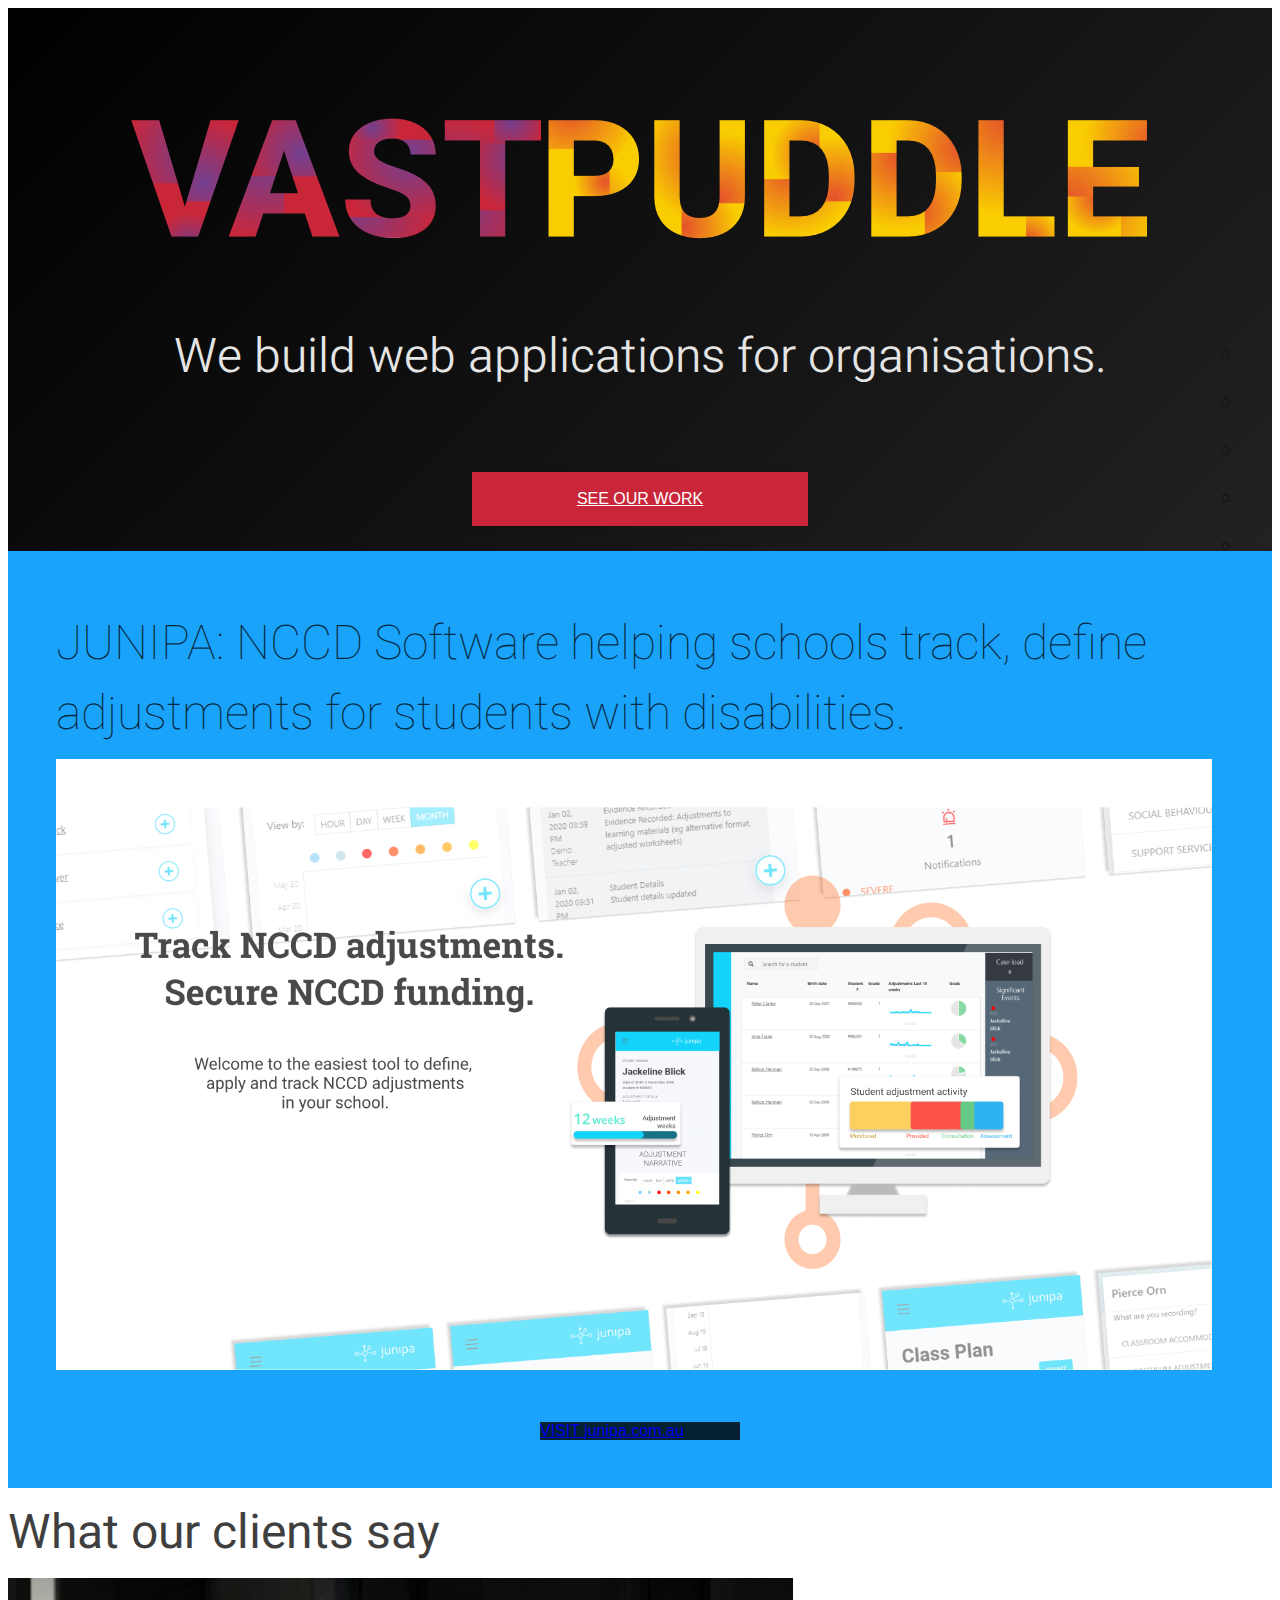
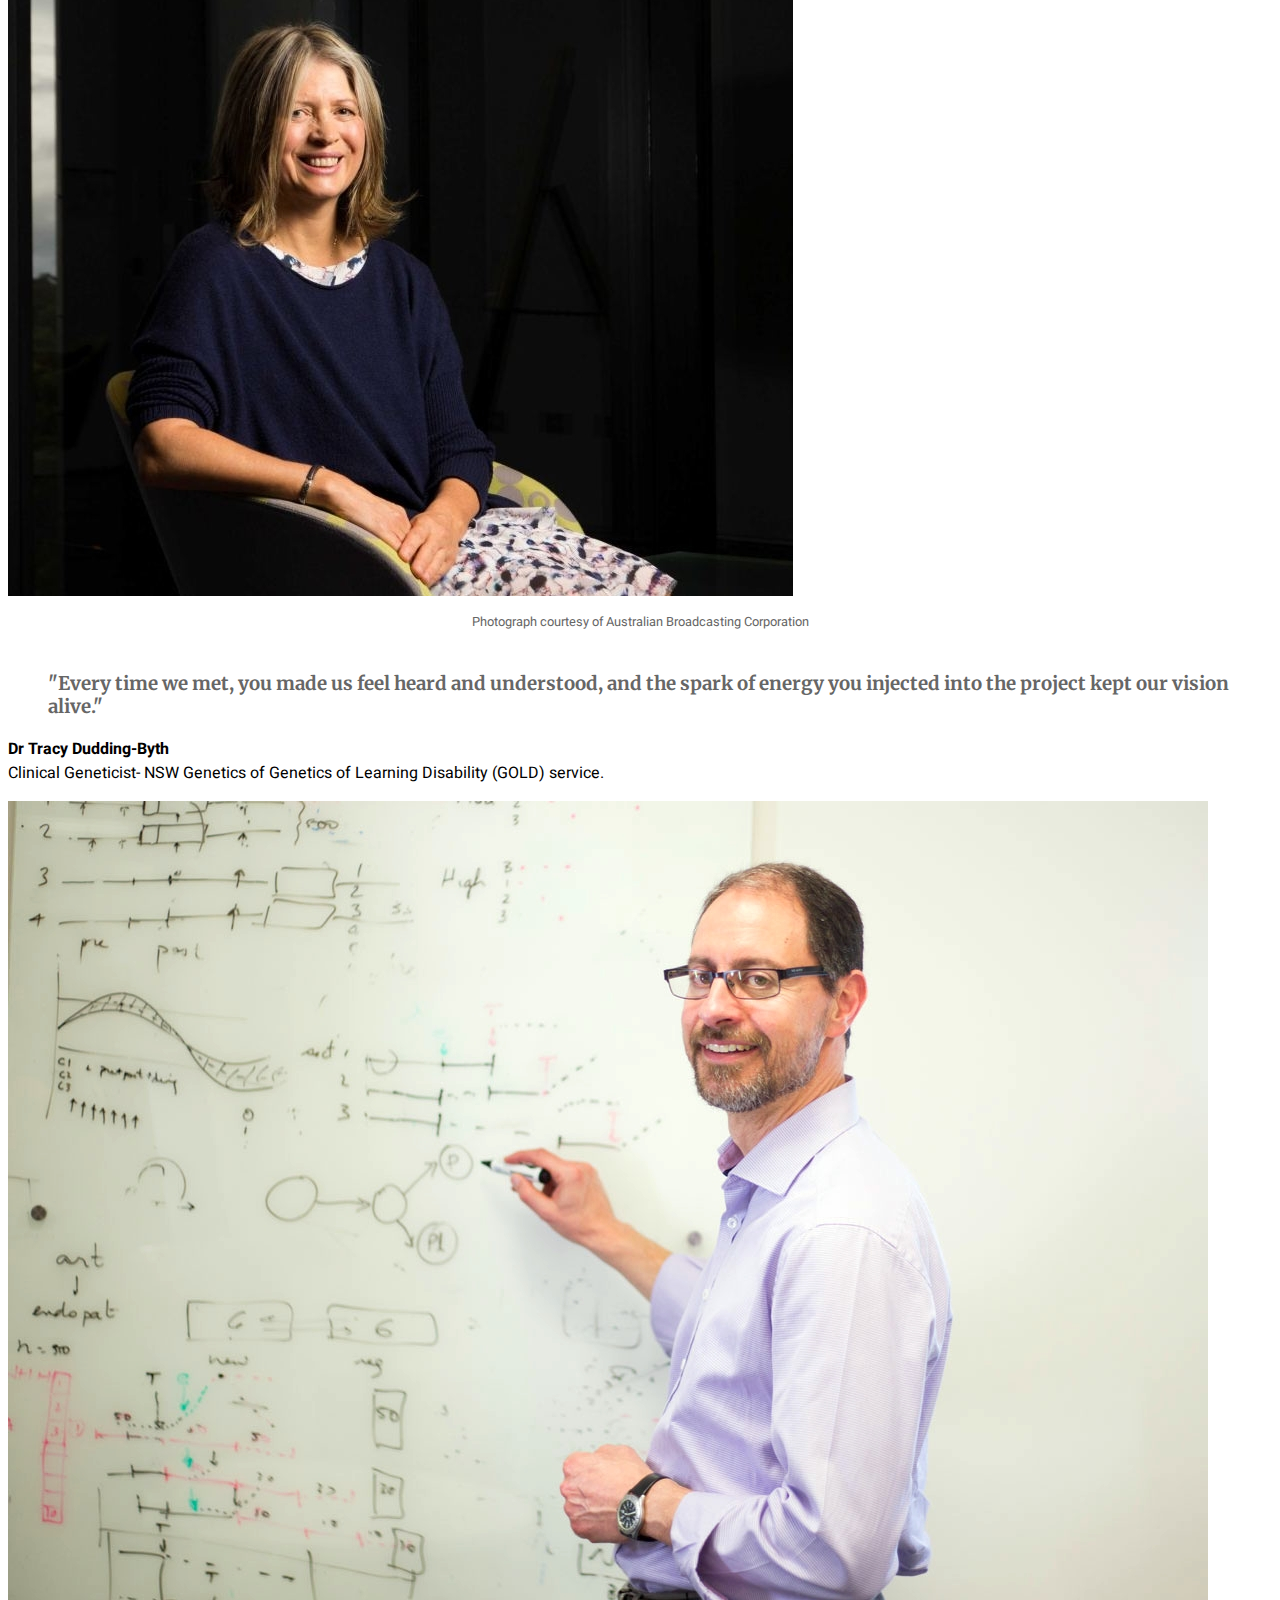
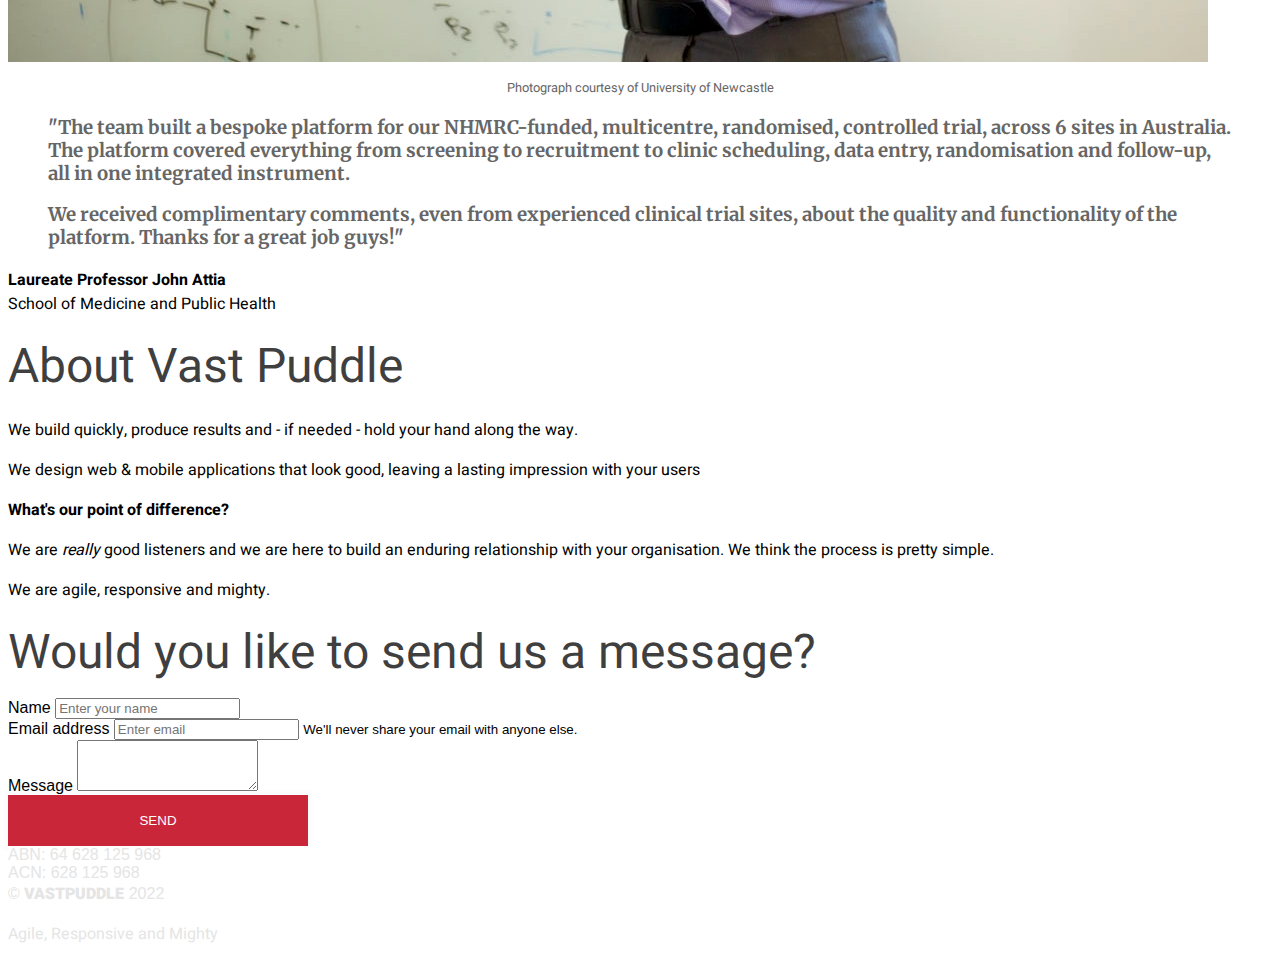
==== index.html @ 05458ae6 "privacy update" ====
<!doctype html>
<html lang="en">

<head>
    <!-- Global site tag (gtag.js) - Google Analytics -->
    <script async src="https://www.googletagmanager.com/gtag/js?id=UA-125019000-1"></script>
    <script>
        window.dataLayer = window.dataLayer || [];

        function gtag() {
            dataLayer.push(arguments);
        }
        gtag('js', new Date());

        gtag('config', 'UA-125019000-1');
    </script>

    <!-- Required meta tags -->
    <meta charset="utf-8">
    <meta name="viewport" content="width=device-width, initial-scale=1, shrink-to-fit=no">

    <!-- Bootstrap CSS -->
    <link rel="stylesheet" href="https://stackpath.bootstrapcdn.com/bootstrap/4.1.0/css/bootstrap.min.css" integrity="sha384-9gVQ4dYFwwWSjIDZnLEWnxCjeSWFphJiwGPXr1jddIhOegiu1FwO5qRGvFXOdJZ4" crossorigin="anonymous">
    <link href="https://fonts.googleapis.com/css?family=Heebo:100,300,400,500,700,800,900|Merriweather:300,300i,400,400i,700,700i,900,900i" rel="stylesheet">
    <link rel="stylesheet" href="css/styles.css" />
    <title>VASTPUDDLE</title>
</head>

<body class="home">
    <!-- Start Nav Section -->
    <nav id="navbar" class="navbar">
        <ul class="nav-menu">
            <li>
                <a data-scroll="home" href="#home" class="dot active">
                    <span>home</span>
                </a>
            </li>
            <li>
                <a data-scroll="junipa" href="#junipa" class="dot">
                    <span>junipa</span>
                </a>
            </li>

            <li>
                <a data-scroll="testimonials" href="#testimonials" class="dot">
                    <span>testimonials</span>
                </a>
            </li>
            <li>
                <a data-scroll="about" href="#about" class="dot">
                    <span>about</span>
                </a>
            </li>


            <li>
                <a data-scroll="contact" href="#contact" class="dot">
                    <span>Contact</span>
                </a>
            </li>
        </ul>
    </nav>
    <!-- End Nav Section -->


    <section class="masthead " id="home">
        <div class="container">
            <div class="row mb-md-5 ">
                <div class="col-md-2">
                </div>
                <div class="col-md-8  mb-md-2">
                    <a href="/">
                        <h1>
                            <img src="images/logo.png" class="img-fluid w-90" alt="Vast Puddle">
                        </h1>
                    </a>
                    <h2 class="mt-5">
                        We build web applications for organisations.
                        <br>
                        <br>
                    </h2>
                    <a href="#contact" class="cta">See our work</a>
                </div>
                <div class="col-md-2">
                </div>
            </div>
        </div>
    </section>




    <section class="content scr-junip" style="background: #19A3FA; padding: 3em" id="junipa">
        <div class="padding-top-none  mb-md-5">
            <div class="row ">
                <h2>JUNIPA: NCCD Software helping schools track, define adjustments for students with disabilities. </h2>
                <div class="col-md-12  mt-md-4">
                    <a href="https://junipa.com.au">
                        <img src="images/scr-junipa.png" alt="JUNIP" class="img-fluid" style="width: 99%; margin: 0px auto 3em auto; padding-top: 3em; background: #FFFFFF; " /></a>
                    <a href="https://junipa.com.au" class="btn btn-primary mb-5">VISIT junipa.com.au</a>

                </div>
            </div>
        </div>
    </section>










    <section class="we-can-build" style="display: none;" id="services">
        <div class="container">

            <div class="row">
                <div class="col-md-1">

                </div>

                <div class="col-md-10 we-can-build-text mt-md-5 pt-md-5 pb-md-5">
                    <h2 class="text-center">
                        <strong>We can build from scratch&hellip;</strong>
                    </h2>

                    <p>We listen to you and help discover what you need. We then quickly, and collaboratively build your web or mobile application. We define tangible milestones, keep communication frequent and transparent and we get results. </p>



                </div>
                <div class="col-md-1">

                </div>
            </div>
        </div>
    </section>



    <section id="testimonials" class="mt-5">
        <div class="container">
            <div class="row">
                <div class="col-lg mb-md-5">
                    <h2 class="text-center ">
                        <strong>What our clients say</strong>
                    </h2>
                </div>
            </div>

            <div class="row">
                <div class="col-md-4  mt-md-5">

                    <img src="images/tracy_dudding_byth_vast_puddle.jpg" class="img-fluid max-width: 100%;" alt="Tracy Dudding-Byth" />
                    <p class="mt-md-1 figure-note">Photograph courtesy of Australian Broadcasting Corporation</p>

                </div>

                <div class="col-md-6">
                    <h3 class="mt-md-5">
                        <blockquote class="mt-md-5"><br>"Every time we met, you made us feel heard and understood, and the spark of energy you injected into the project kept our vision alive."</blockquote>
                    </h3>
                    <p><strong>Dr Tracy Dudding-Byth</strong><br> Clinical Geneticist- NSW Genetics of Genetics of Learning Disability (GOLD) service.</p>

                </div>
            </div>

        </div>
    </section>



    <section class="pullquote-john">
        <div class="container  ">
            <div class="row">
                <div class="col-md-4  mt-md-5">
                    <img src="images/john_attia_vast_puddle.jpg" class="img-fluid max-width: 100%;" alt="John Attia Vast Puddle" />
                    <p class="mt-md-1 figure-note">Photograph courtesy of University of Newcastle</p>

                </div>

                <div class="col-md-6  mt-md-5">
                    <h3>
                        <blockquote>"The team built a bespoke platform for our NHMRC-funded, multicentre, randomised, controlled trial, across 6 sites in Australia. The platform covered everything from screening to recruitment to clinic scheduling, data entry, randomisation
                            and follow-up, all in one integrated instrument.</blockquote>

                        <blockquote>We received complimentary comments, even from experienced clinical trial sites, about the quality and functionality of the platform. Thanks for a great job guys!"</blockquote>
                    </h3>
                    <p><strong>Laureate Professor John Attia</strong></br>
                        School of Medicine and Public Health</p>
                </div>
            </div>
        </div>

    </section>






    <section class="content examples  " id="about">
        <div class="container padding-top-none  mb-md-5">

            <div class="row mt-md-5">

                <div class="col-md-3">
                </div>

                <div class="col-md-6 mt-md-5 mb-md-5">
                    <h2 class="text-center mb-md-5"><strong>About Vast Puddle</strong></h2>

                    <p>We build quickly, produce results and - if needed - hold your hand along the way.</p>

                    <p>We design web &amp; mobile applications that look good, leaving a lasting impression with your users</p>
                    <p><strong>What's our point of difference?</strong></p>
                    <p>We are <em>really</em> good listeners and we are here to build an enduring relationship with your organisation. </em>We think the process is pretty simple.
                    </p>


                    <p>We are agile, responsive and mighty. </p>
                </div>
                <div class="col-md-3">
                </div>

            </div>




        </div>
    </section>





    <section class="contact mb-5 mt-5">
        <a id="contact" name="contact"></a>
        <div class="container">
            <div class="row">
                <div class="col-md-3"></div>
                <div class="col-md-6">
                    <h2 class="text-center ">
                        <strong>Would you like to send us a message?</strong>
                    </h2>
                    <form name="contact" method="POST" netlify>
                        <div class="form-group">
                            <label for="name">Name</label>
                            <input type="text" class="form-control" id="name" name="name" placeholder="Enter your name">
                        </div>
                        <div class="form-group">
                            <label for="email">Email address</label>
                            <input type="email" class="form-control" id="email" name="email" aria-describedby="emailHelp" placeholder="Enter email">
                            <small id="emailHelp" class="form-text text-muted">We'll never share your email with anyone else.</small>
                        </div>
                        <div class="form-group">
                            <label for="message">Message</label>
                            <textarea class="form-control" id="message" name="message" rows="3"></textarea>
                        </div>
                        <div class="form-group">
                            <button type="submit" class="cta mb-2">Send</button>
                        </div>
                    </form>
                </div>
            </div>
            <div class="col-md-3"></div>
        </div>
    </section>




    <section class="footer pb-3 pt-3">
        <div class="container">
            <div class="row">
                <div class="col-sm">
                    ABN: 64 628 125 968
                    <br> ACN: 628 125 968
                </div>
                <div class="col-sm">

                </div>
                <div class="col-sm">
                    &copy;
                    <span class="wordmark wordmark-black">VASTPUDDLE</span> 2022
                    <br />
                    <p>Agile, Responsive and Mighty</p>
                </div>
            </div>

        </div>
    </section>



    <!-- Optional JavaScript -->
    <!-- jQuery first, then Popper.js, then Bootstrap JS -->
    <script src="https://code.jquery.com/jquery-3.3.1.slim.min.js" integrity="sha384-q8i/X+965DzO0rT7abK41JStQIAqVgRVzpbzo5smXKp4YfRvH+8abtTE1Pi6jizo" crossorigin="anonymous">
    </script>
    <script src="https://cdnjs.cloudflare.com/ajax/libs/popper.js/1.14.0/umd/popper.min.js" integrity="sha384-cs/chFZiN24E4KMATLdqdvsezGxaGsi4hLGOzlXwp5UZB1LY//20VyM2taTB4QvJ" crossorigin="anonymous">
    </script>
    <script src="https://stackpath.bootstrapcdn.com/bootstrap/4.1.0/js/bootstrap.min.js" integrity="sha384-uefMccjFJAIv6A+rW+L4AHf99KvxDjWSu1z9VI8SKNVmz4sk7buKt/6v9KI65qnm" crossorigin="anonymous">
    </script>
    <script src="scripts.js"></script>
</body>

</html>
---- css/styles.css ----
body {
  /* background: rgba(255, 255, 255, 0.8) url(../images/background.jpg)linear-gradient(-180deg, #f6bf4e 1%,#f9d281 23%,#fffdf3 71%); */
  font-family: 'Open sans', sans-serif;
}

h1,
h2,
h3,
h4,
p {
  font-family: 'Heebo', sans-serif;
}

h1 {
  font-size: 72px;
  font-weight: 800;
}

h2 {
  font-size: 48px;

}


.masthead {
  padding: 60px 0px 25px 0px;
  /* background: rgba(255, 255, 255, 0.8) url(../images/background.jpg);
  background-size: cover;   */
  color: #333;
  /* Permalink - use to edit and share this gradient: http://colorzilla.com/gradient-editor/#55beda+0,6fdefc+100 */
  background: #000000;
  /* Old browsers */
  background: -webkit-linear-gradient(-45deg, #000000 0%, #222222 100%);
}

.content-page .masthead {
  padding: 20px 0px 5px 0px;
}



.masthead h1 {
  color: #333333;
  text-align: center;
  font-family: 'Heebo', sans-serif;
  font-size: 72px;
  font-weight: 800;
  /* background: linear-gradient(330deg, #e05252 0%, #99e052 25%, #52e0e0 50%, #9952e0 75%, #e05252 100%);
  background-clip: text;
  -webkit-background-clip: text;
  -webkit-text-fill-color: transparent; */
}




.content-page .masthead h1 {
  font-size: 24px;

}

.content-page .masthead img {
  height: 40px;


}

.we-can-build {

  background: rgba(255, 255, 255, 0.8) url(../images/background-workshop.jpg);
  background-size: cover;
  color: #333;

}

.we-can-build-text {
  padding: 60px;
  background-color: #fff;
  border: 20px solid rgba(255, 255, 255, 0.5);
}

nav .nav-item a {
  color: #ED831A;
  text-transform: uppercase;
  letter-spacing: 4px;
  font-family: 'Heebo', sans-serif;
  padding: 0px 10px 10px 10px;
  margin-right: 10px;
}

.our-work-logo {
  max-width: 320px;
}

.our-work-logo.our-work-logo-mid {
  max-width: 200px;
}


.mookie h2 {
  color: #FC544B;
  font-size: 80px;
  line-height: 40px;
}

.mookie h2 span {
  font-size: 40px;
}

.mookie h1 {
  color: #FC544B;
}

.mookie .cta {
  background: #FC544B;
}

.corkscrew .cta {
  background: #5CB6D0;
}



.masthead h2 {
  text-align: center;
  font-family: 'Heebo', sans-serif;
  color: #e5e5e5;
  font-weight: 300;
}

.content h1 {
  font-family: 'Merriweather', sans-serif;
  text-align: center;
}

/* .content .container {
  padding: 40px 0px 10px 0px;
} */

h2 {
  color: #333333;
  /* font-family: 'Merriweather', sans-serif; */
}

h3 {
  color: #666666;
  font-family: 'Merriweather', sans-serif;
}

header {
  position: relative;
  height: 100vh;
  /* background: url(../images/background.jpg) linear-gradient(-180deg, #f6bf4e 1%,#f9d281 23%,#fffdf3 71%); */
  overflow: hidden;
}

/* .container {
  max-width: 1024px;
  margin: 0px auto 0px auto;
  padding: 40px 0px;
} */

/* .content .container {
  background: #FFF;
} */

.content h1 {
  color: #71CED9
}

.examples {
  background: #FFF;
}

.border-top-interim {
  border-top: 4px solid rgba(0, 0, 0, 0.1);
}

h2 {
  color: rgba(0, 0, 0, 0.75);
  /* font-family: 'Merriweather', sans-serif; */
  font-weight: 100;
  /* font-size: 40px; */
  margin: 10px 0px;
  letter-spacing: 0px;
}

.cta {
  color: #fff !important;
  padding: 18px 18px;
  background: #C92639;
  text-transform: uppercase;
  text-align: center;
  font-family: 'Open sans', sans-serif;
  margin: 0px auto;
  display: block;
  width: 300px;
  /* Old browsers */
  /* Permalink - use to edit and share this gradient: http://colorzilla.com/gradient-editor/#24d3ff+0,2989d8+39,874bfe+73 */
  border-radius: 0px;
  box-shadow: 0px 0px 2px 5px rgba(0, 0, 0, 0.01);
  -webkit-transition: all .15s ease;
  transition: all .15s ease;
}

.cta-large {
  width: 320px;
}

.cta:hover {
  /* box-shadow: 0px 0px 5px rgba(255, 255, 255, 0.5); */
  color: #fff;
  text-decoration: none;
  margin-top: -2px;
  margin-bottom: 2px;
  box-shadow: 0px 2px 2px 5px rgba(0, 0, 0, 0.1);


}

.footer {
  background: rgba(255, 255, 255, 0.8) url(../images/background.jpg);
  color: #E5E5E5;
}

@media (max-width: 767.98px) {
  .footer {
    text-align: center;
  }
}

.wordmark {
  font-family: 'Heebo', sans-serif;
  font-weight: 900;
}

.embellish-line {
  width: 180px;
  height: 5px;
  background-color: rgba(0, 0, 0, 0.2);
  right: 0;
}

.padding-top-none {
  padding-top: 0px !important;
}

.features-li {
  text-align: center;
  color: #333;
  display: block;
  margin-right: 10px;
  width: 40px;
  height: 40px;
}

.examples-corkscrew img {
  max-width: 320px;
}

.example-corkscrew {
  box-shadow: 0px 0px 5px rgba(0, 0, 0, 0.1);
  box-sizing: border-box;
  padding: 20px 40px 10px 40px;
  background: #ffffff;
}

.example-corkscrew img {
  margin-top: 20px;
  max-width: 180px;
  padding: 20px;
  box-sizing: content-box;
  /* border: 1px solid #E5E5E5; */
  box-shadow: 0px 0px 5px rgba(0, 0, 0, 0.1);
  border-radius: 50%;
}

h2.wordmark-corkscrew {
  color: #248A99 !important;
}

.wordmark-corkscrew strong {
  font-weight: 900;
}

form .cta {
  float: none;
  margin-left: 0px;
  border: none;
  cursor: pointer;
}

.figure-note {
  font-size: 0.8em;
  color: #666666;
  text-align: center;
}

.pullquote {
  background: url(../images/tiny-squares.png);
  background-size: cover;
}

.pullquote h2 {
  font-size: 2.4em;
}

.pullquote.pullquote-john h2 {
  font-size: 1.6em;
}

hr {
  background-color: #ED831A;
  height: 2px;
}

section.our-work-section:nth-child(even) {
  background-color: #F5F5F5;
}

/* .home section:nth-child(even) {
  background-color: #F5F5F5;
} */


.works-page p {
  font-size: 20px;
  color: #666;
}

.client-logos div {
  position: relative;
  height: 200px;

}

.client-logos div img {
  position: absolute;
  top: 0;
  bottom: 0;
  margin: auto;
  padding: 1em;
}

.btn-primary {
  background: rgba(0, 0, 0, 0.8);
  width: 200px;
  margin: 0px auto;
  display: block;
}


/* Start Nav Styles */
.navbar {
  position: fixed;
  z-index: 999;
  top: 50%;
  right: 50px;
  transform: translateY(-50%);
}

.navbar .nav-menu {
  margin: 0;
  padding: 0;
  list-style-type: none;
}

.navbar .nav-menu li {
  position: relative;
  min-width: 200px;
  text-align: right;
}

.navbar .nav-menu li .dot {
  display: block;
  color: #fff;
  padding: 5px 0;
}

.navbar .nav-menu li .dot::before,
.navbar .nav-menu li .dot::after {
  display: block;
  position: absolute;
  content: '';
  border-radius: 50%;
  top: 50%;
  transition: all .3s ease;
}

.navbar .nav-menu li .dot::before {
  width: 5px;
  height: 5px;
  right: 0;
  border: 2px solid #181818;
  transform: translateY(-50%);
}

.navbar .nav-menu li .dot::after {
  width: 15px;
  height: 15px;
  border: 2px solid #555;
  right: -5px;
  transform: translateY(-50%) scale(0);
}

.navbar .nav-menu li .dot.active::before,
.navbar .nav-menu li:hover .dot::before {
  background: #555;
  border-color: #444;
}

.navbar .nav-menu li .dot.active::after,
.navbar .nav-menu li:hover .dot::after {
  transform: translateY(-50%) scale(1);
}

.navbar .nav-menu li .dot span {
  display: inline-block;
  opacity: 0;
  font-weight: 700;
  letter-spacing: .5px;
  text-transform: capitalize;
  background-color: #555;
  padding: 10px 20px;
  border-radius: 3px;
  margin-right: 30px;
  transform: translateX(20px);
  transition: all .3s ease;
}

.navbar .nav-menu li .dot span::before {
  display: block;
  position: absolute;
  content: '';
  border-left: 7px solid #444;
  border-top: 7px solid transparent;
  border-bottom: 7px solid transparent;
  top: 50%;
  transform: translate(7px, -50%);
  right: 0;
  transition: all .3s ease;
}

.navbar .nav-menu li .dot.active span,
.navbar .nav-menu li:hover .dot span {
  transform: translateX(0px);
  opacity: 1;
}

/* End Nav Styles */
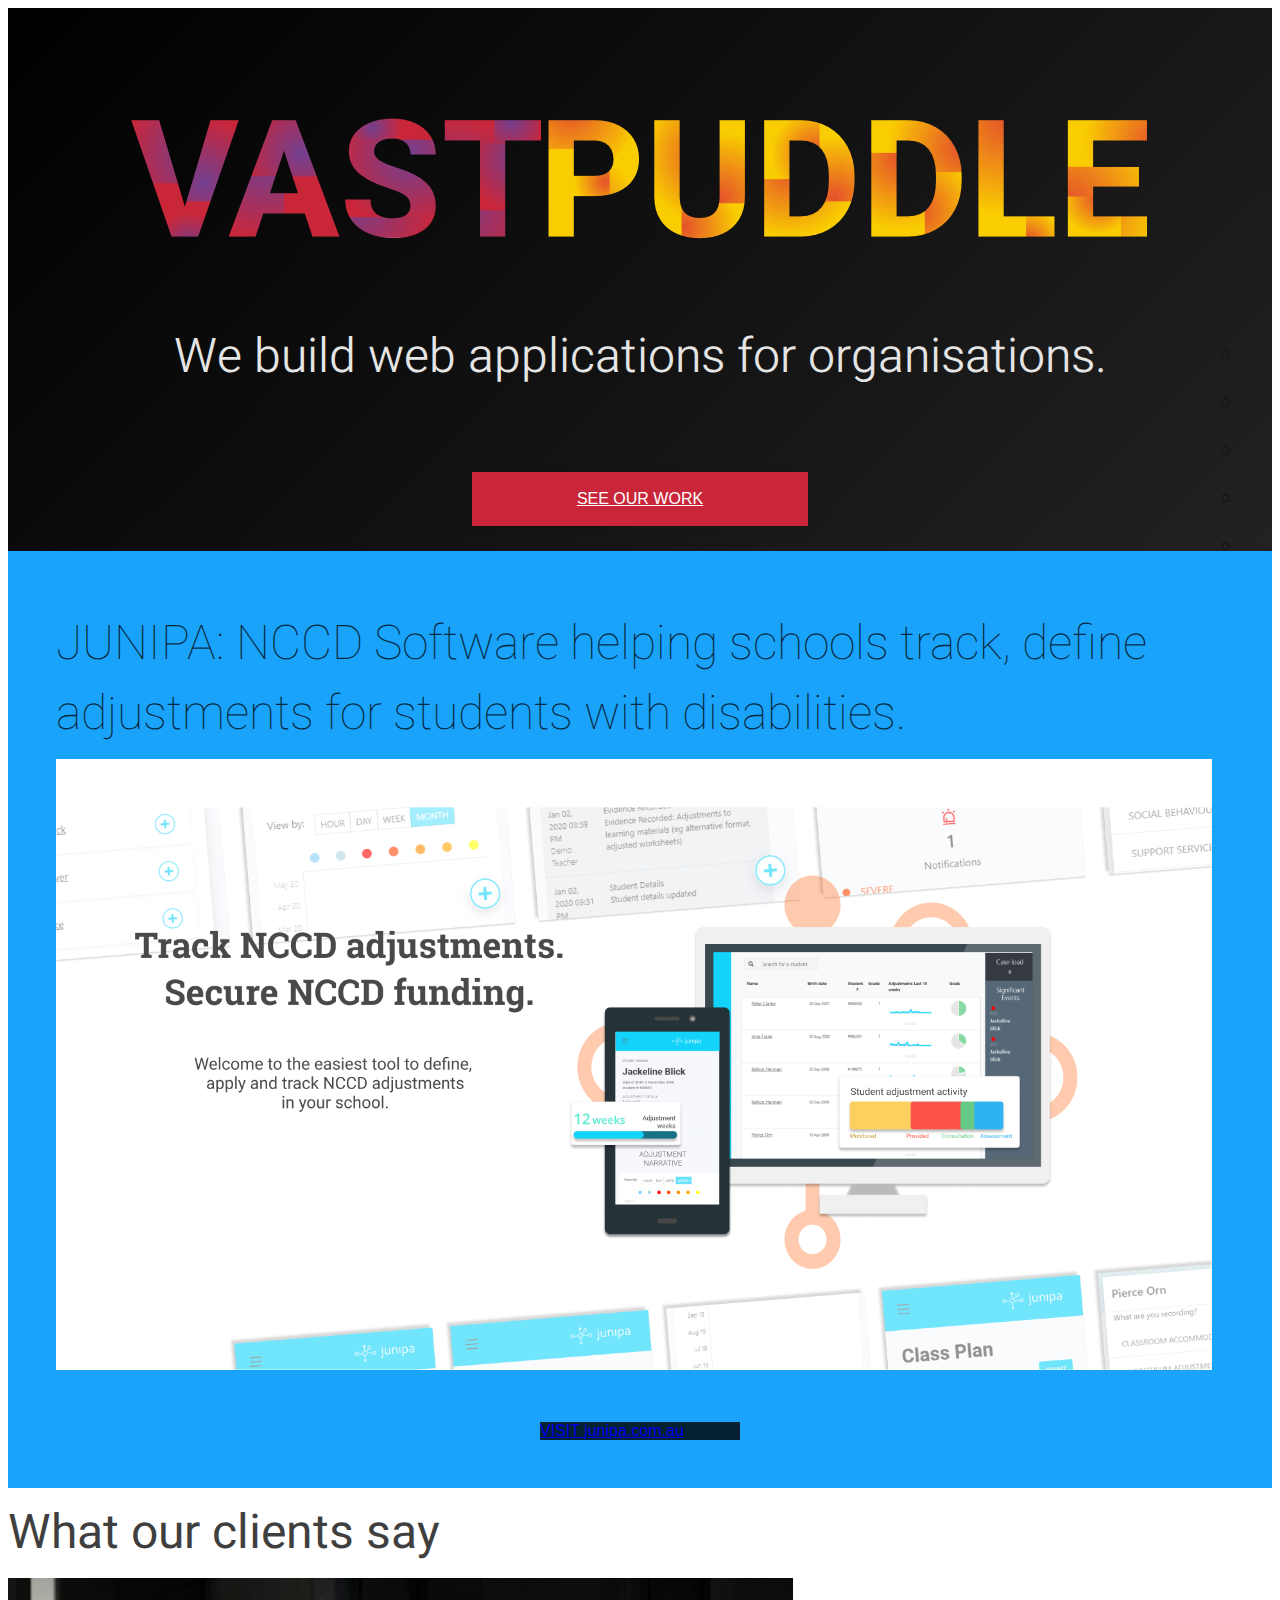
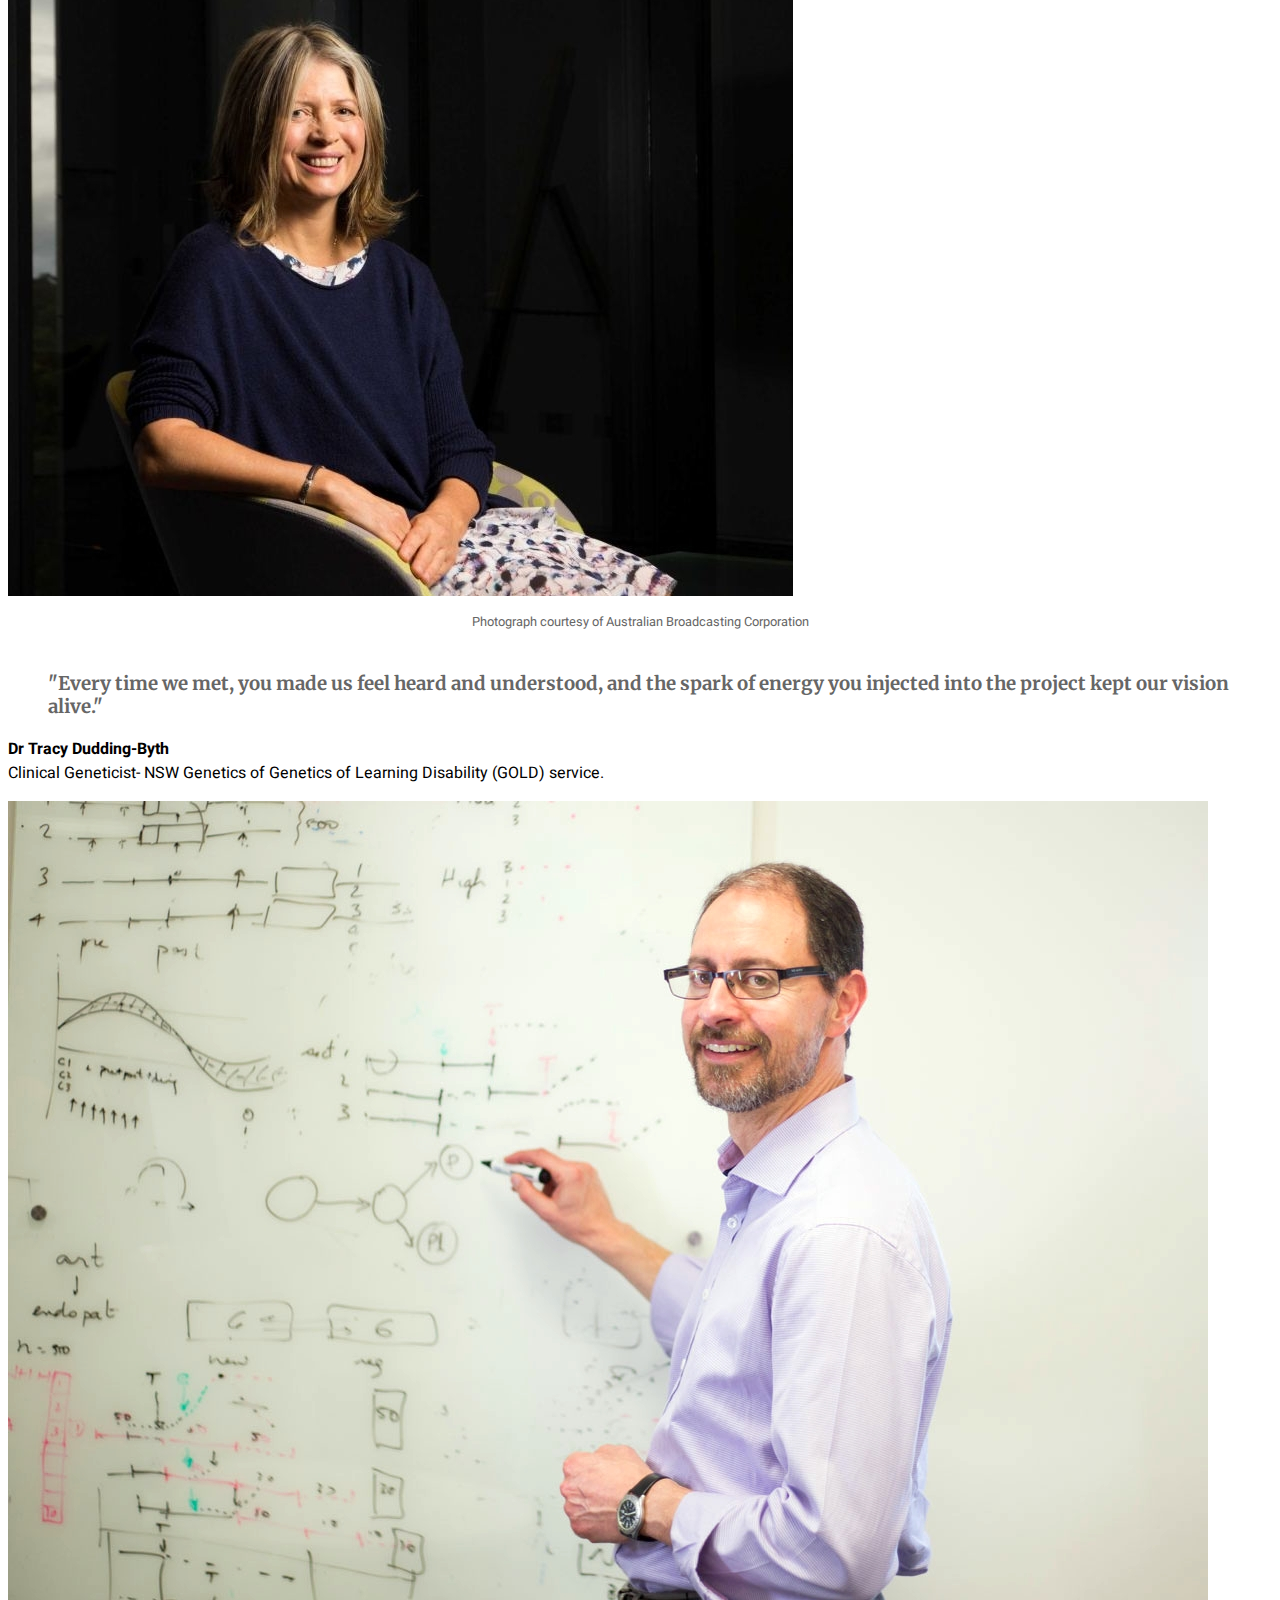
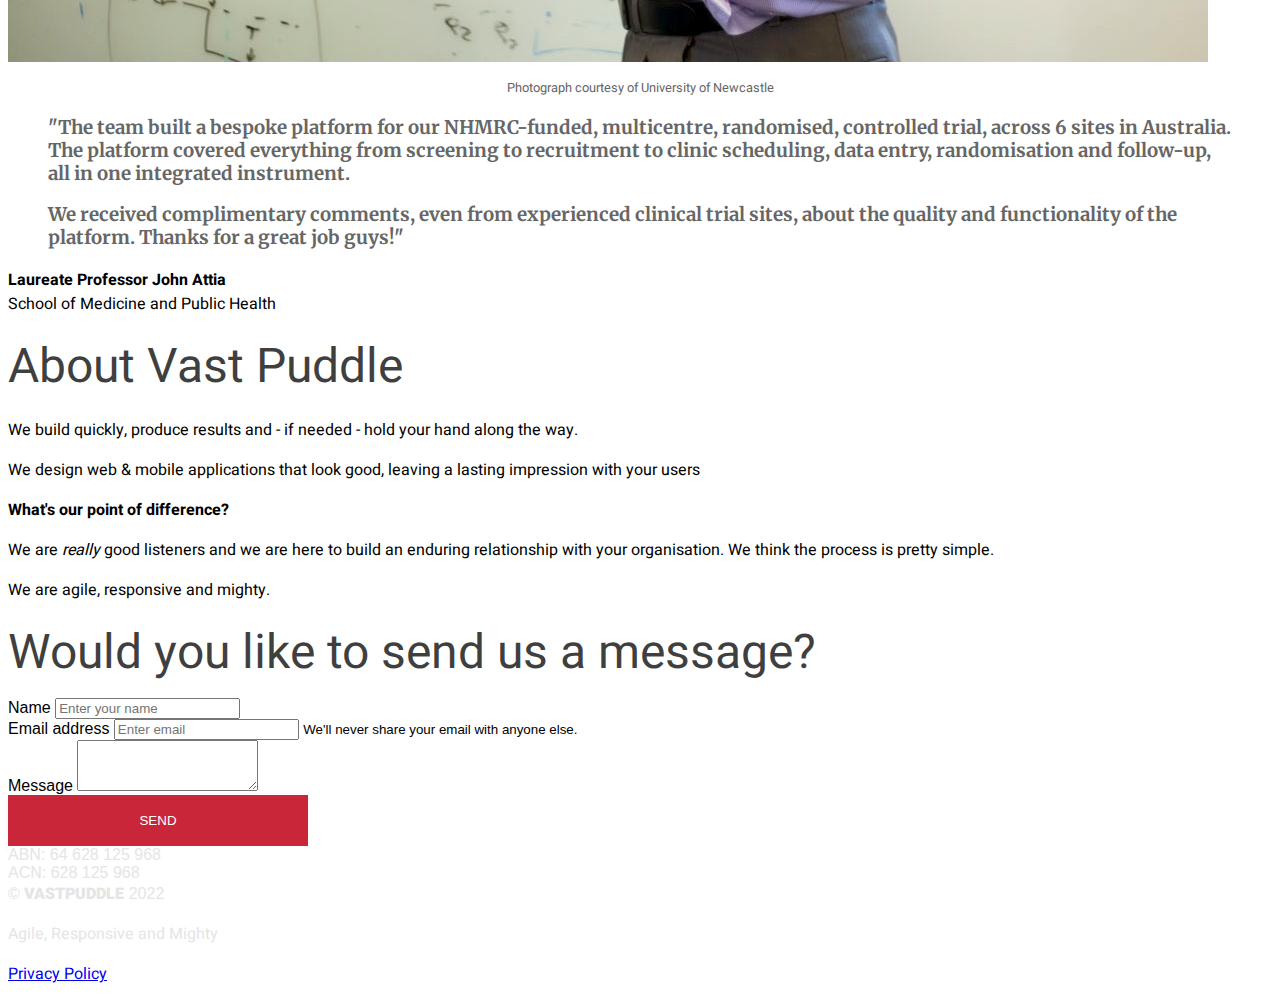
==== commit 910f484f: "privacy" ====
--- a/index.html
+++ b/index.html
@@ -288,6 +288,7 @@
                     <span class="wordmark wordmark-black">VASTPUDDLE</span> 2022
                     <br />
                     <p>Agile, Responsive and Mighty</p>
+                    <p><a href="/privacy/">Privacy Policy</a></p>
                 </div>
             </div>
 
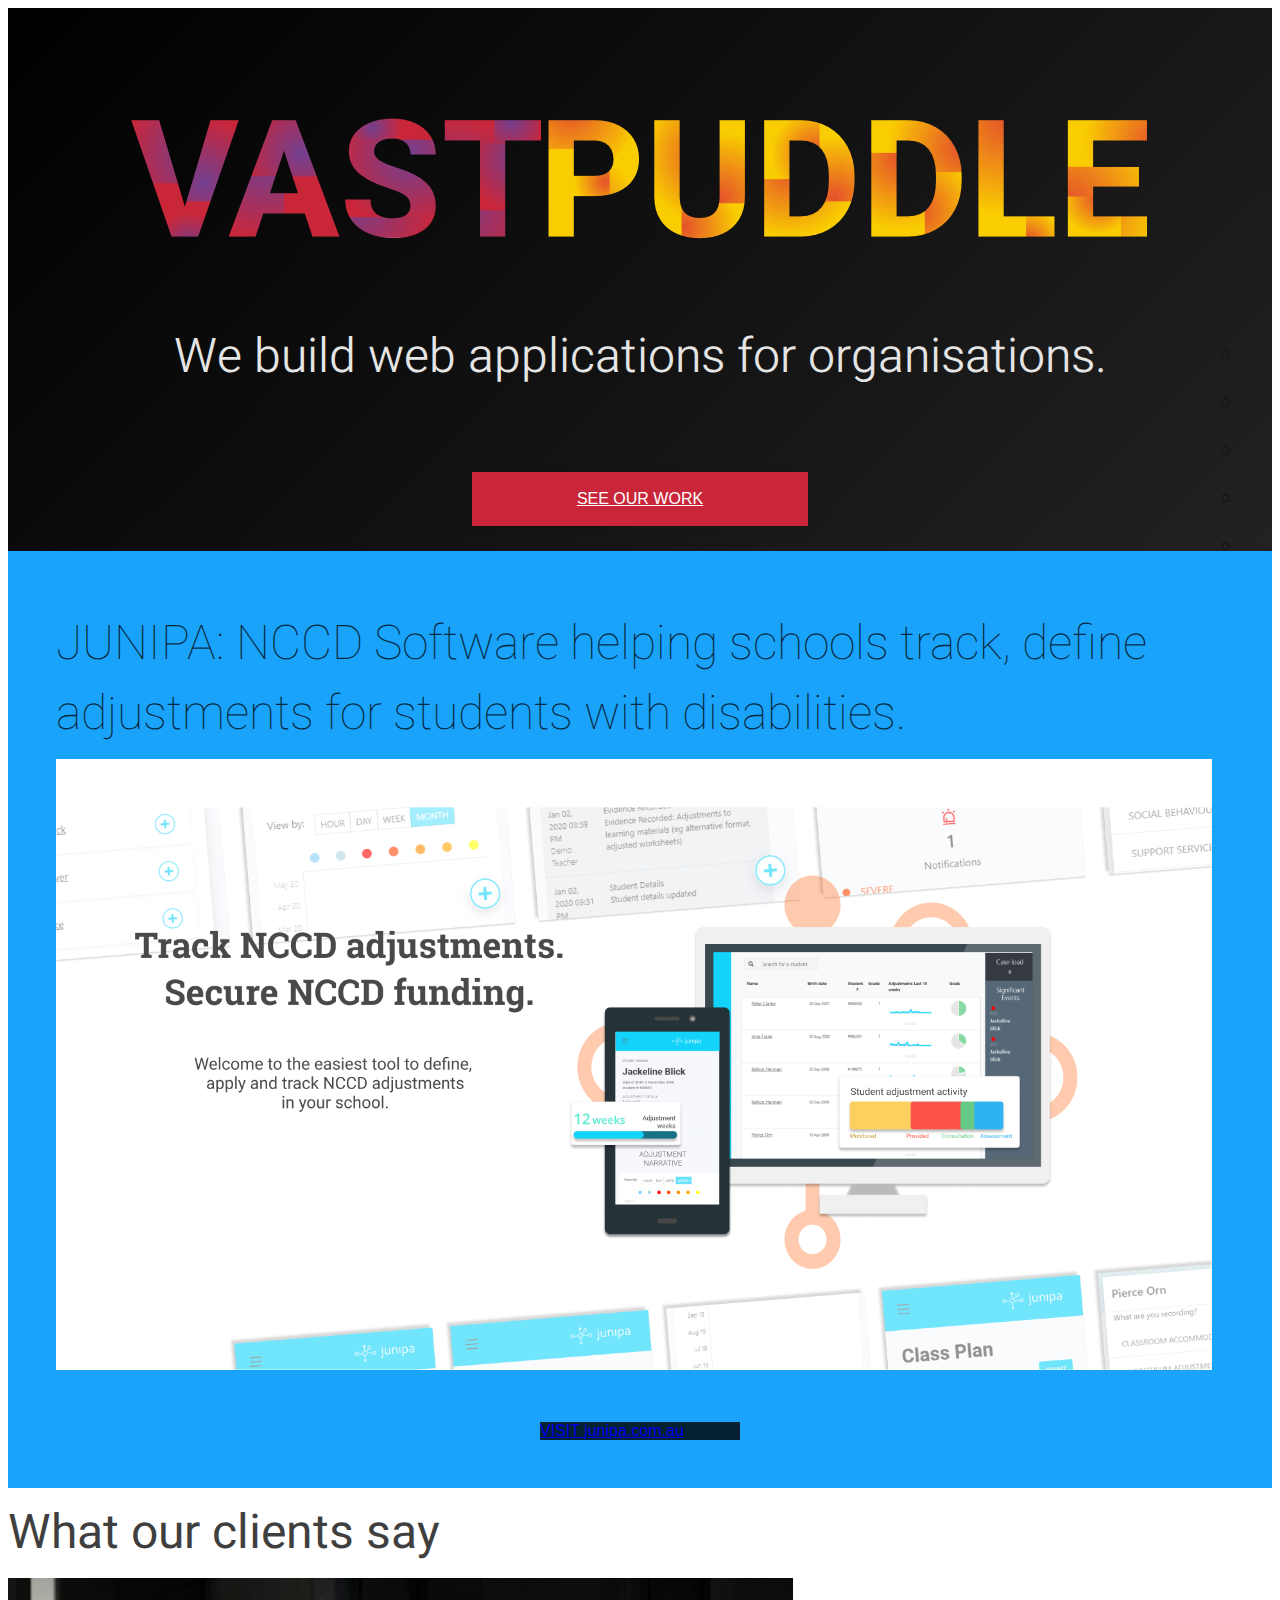
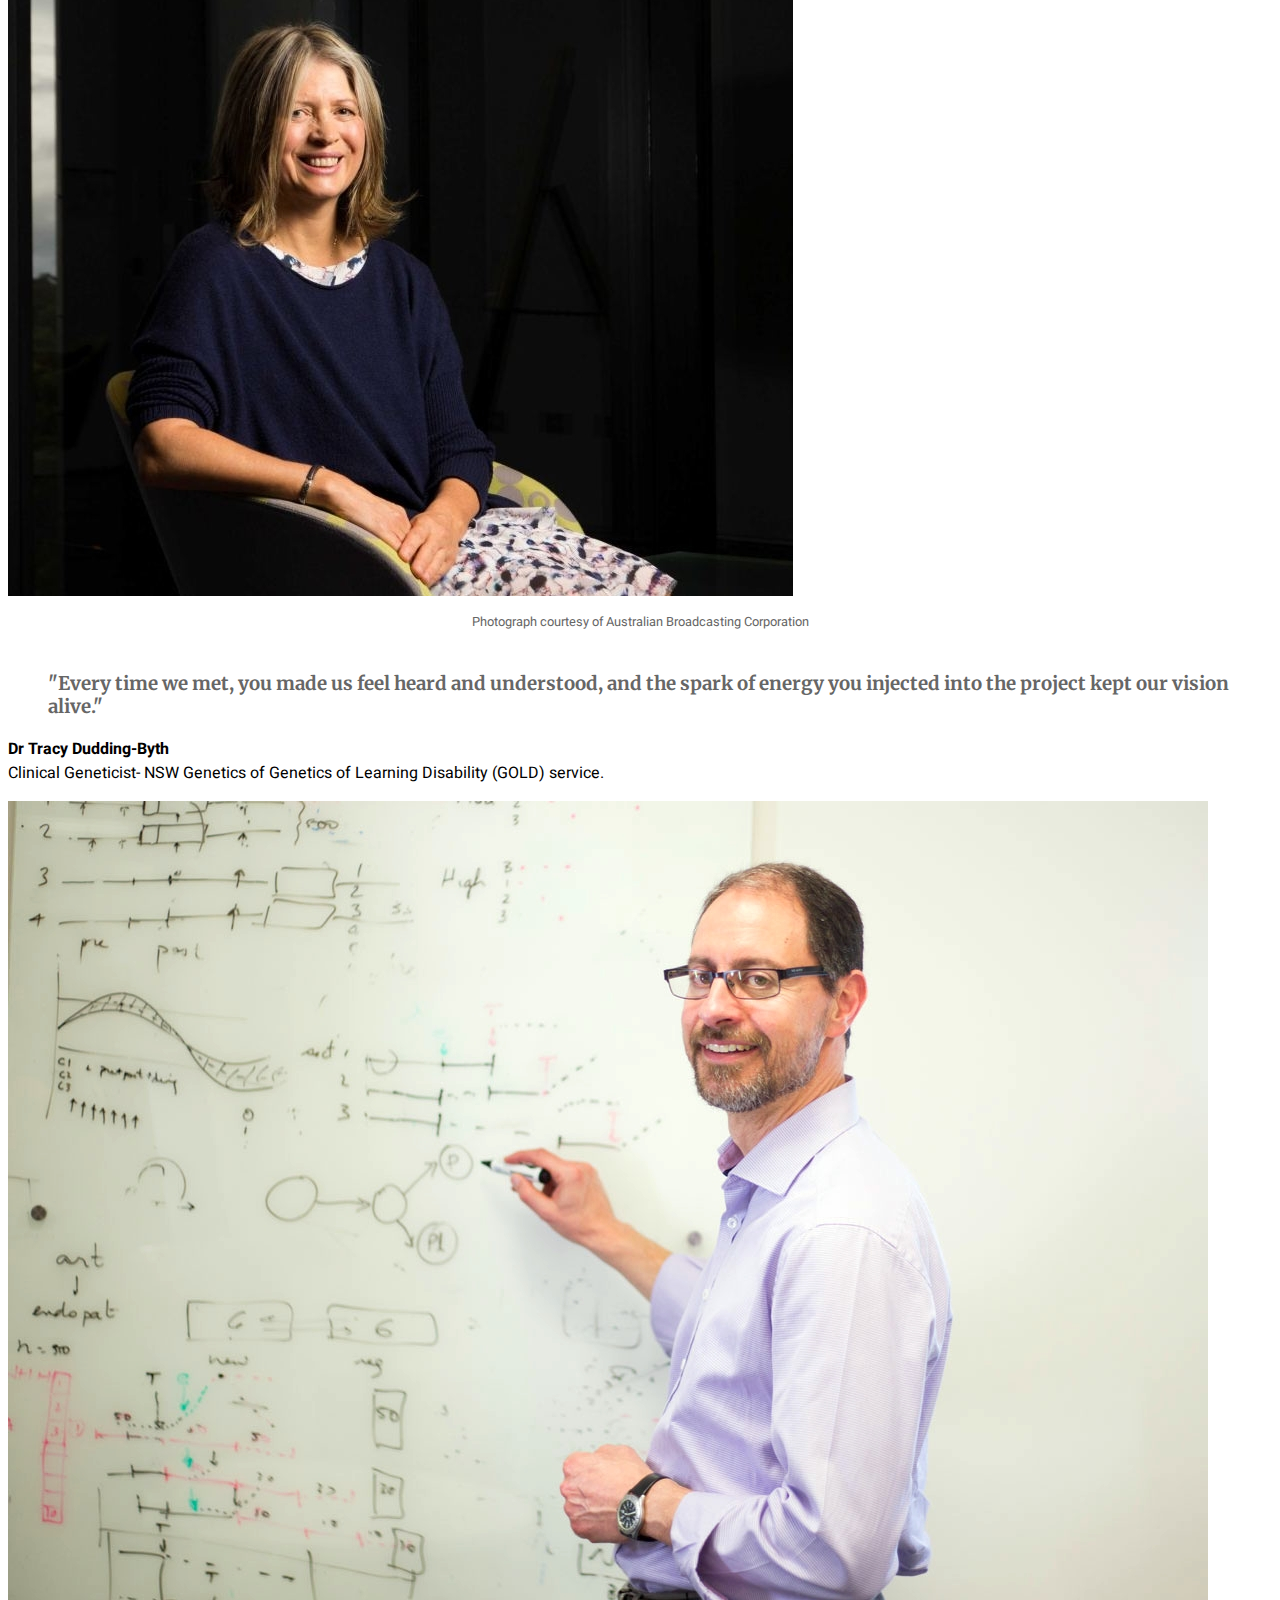
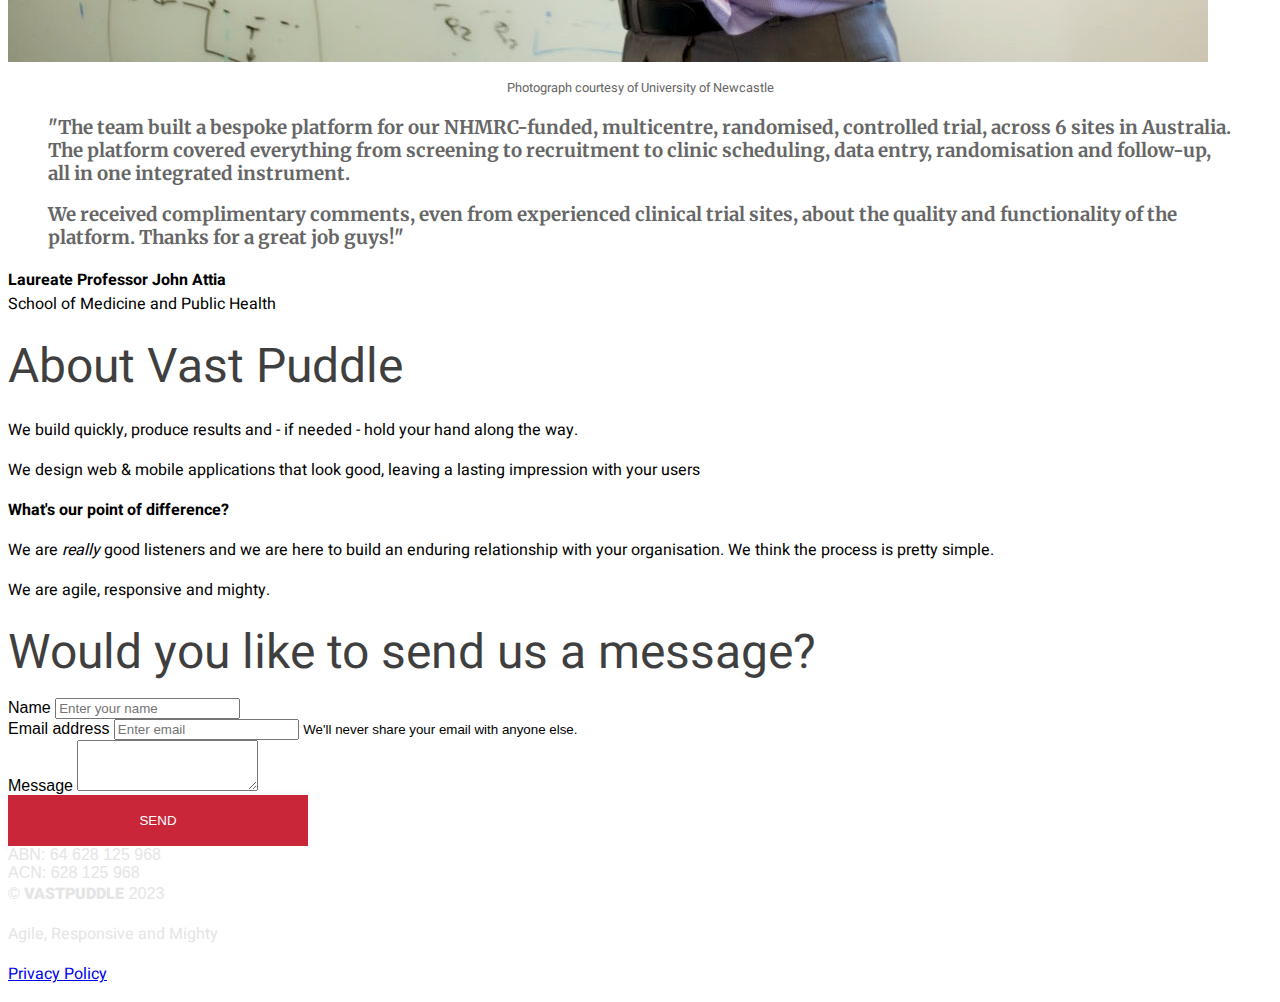
==== commit 6c7287c2: "privay changes" ====
--- a/index.html
+++ b/index.html
@@ -285,10 +285,10 @@
                 </div>
                 <div class="col-sm">
                     &copy;
-                    <span class="wordmark wordmark-black">VASTPUDDLE</span> 2022
+                    <span class="wordmark wordmark-black">VASTPUDDLE</span> 2023
                     <br />
                     <p>Agile, Responsive and Mighty</p>
-                    <p><a href="/privacy/">Privacy Policy</a></p>
+                    <p><a href="/privacy/" class="text-white text-underline"><u>Privacy Policy</u></a></p>
                 </div>
             </div>
 
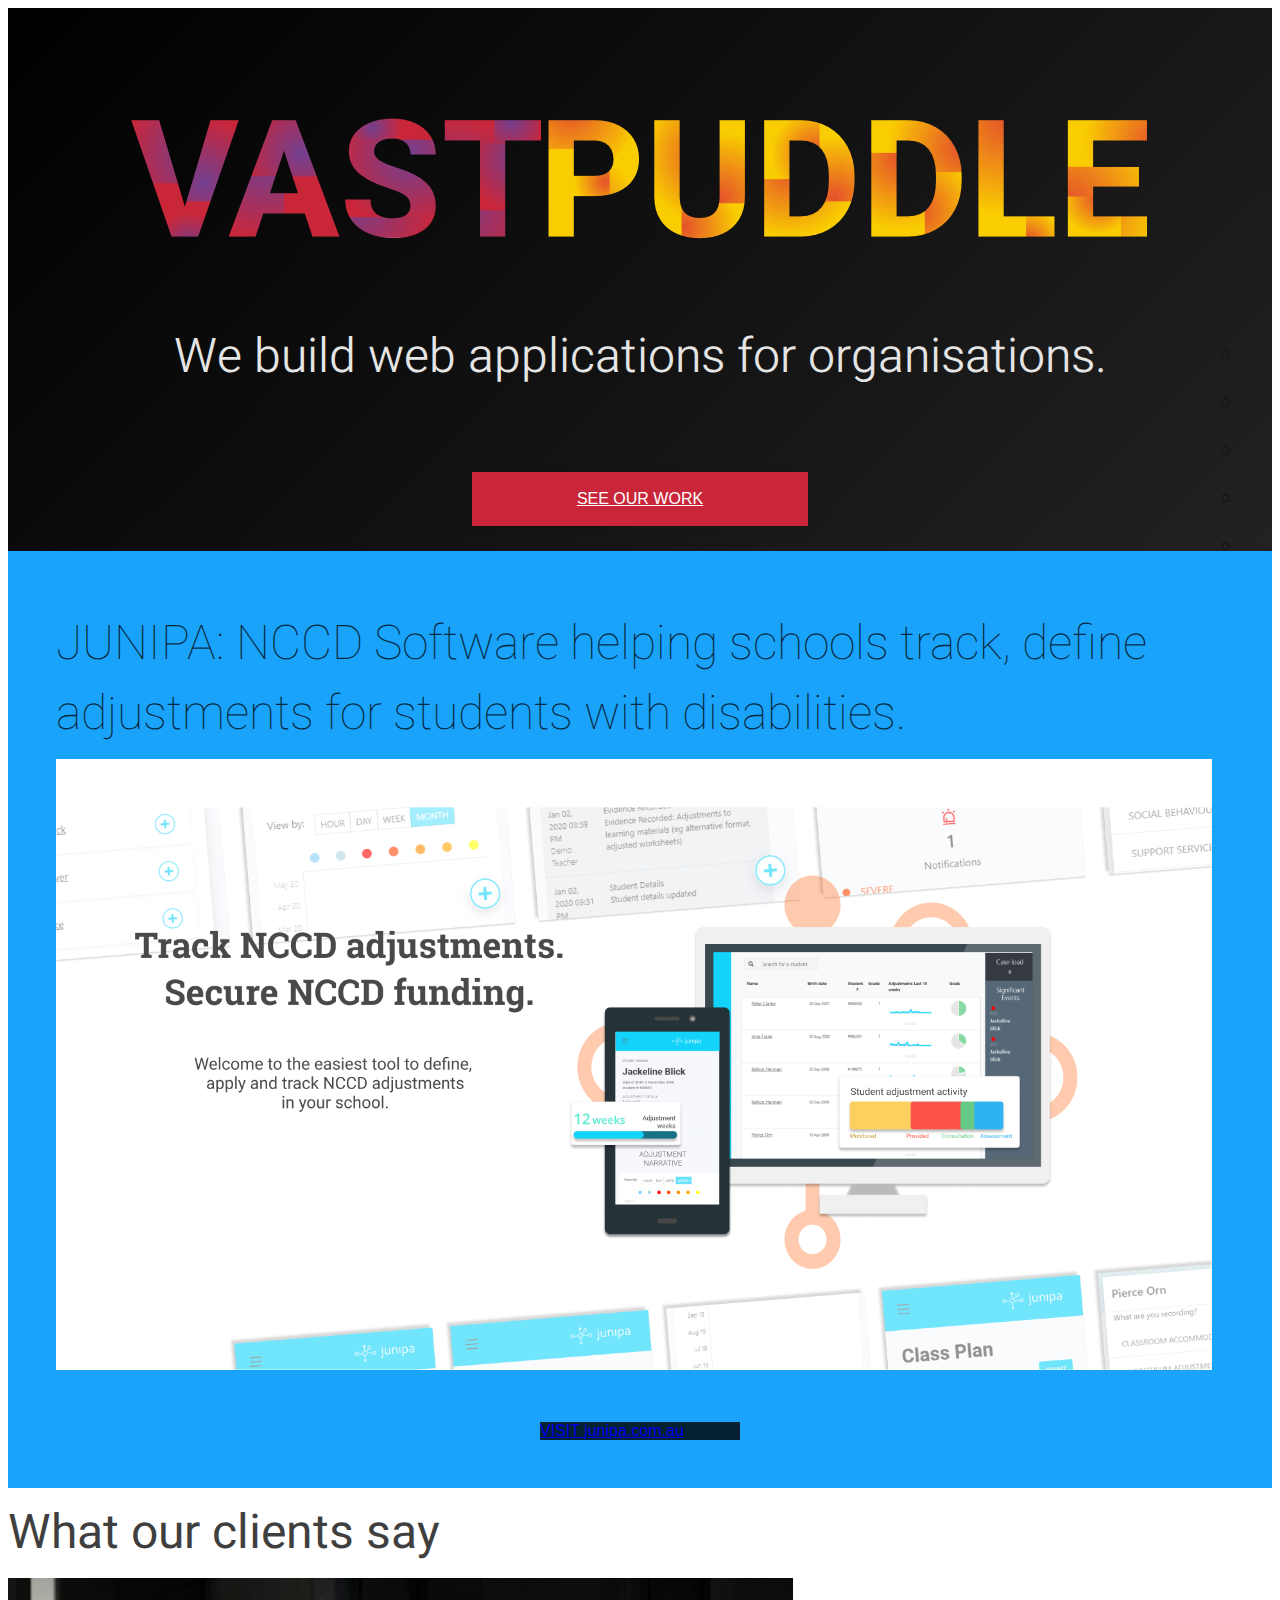
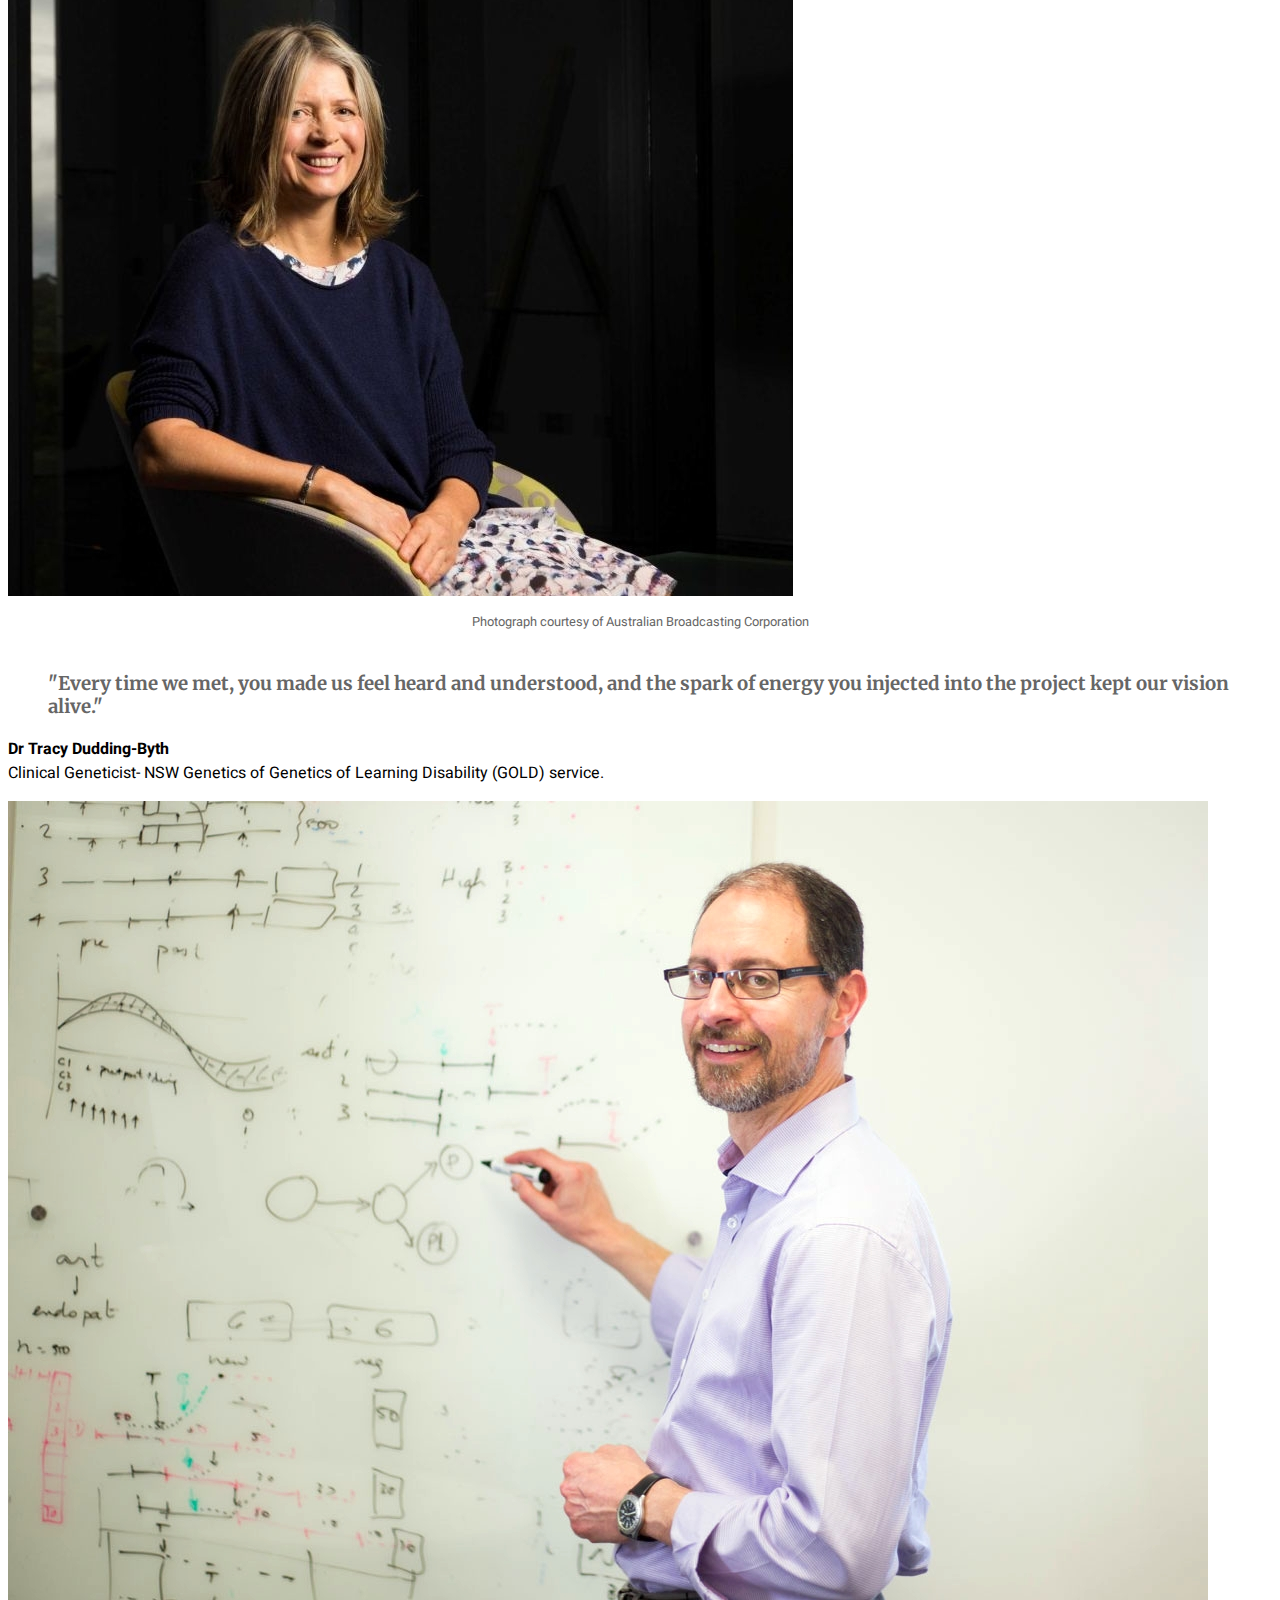
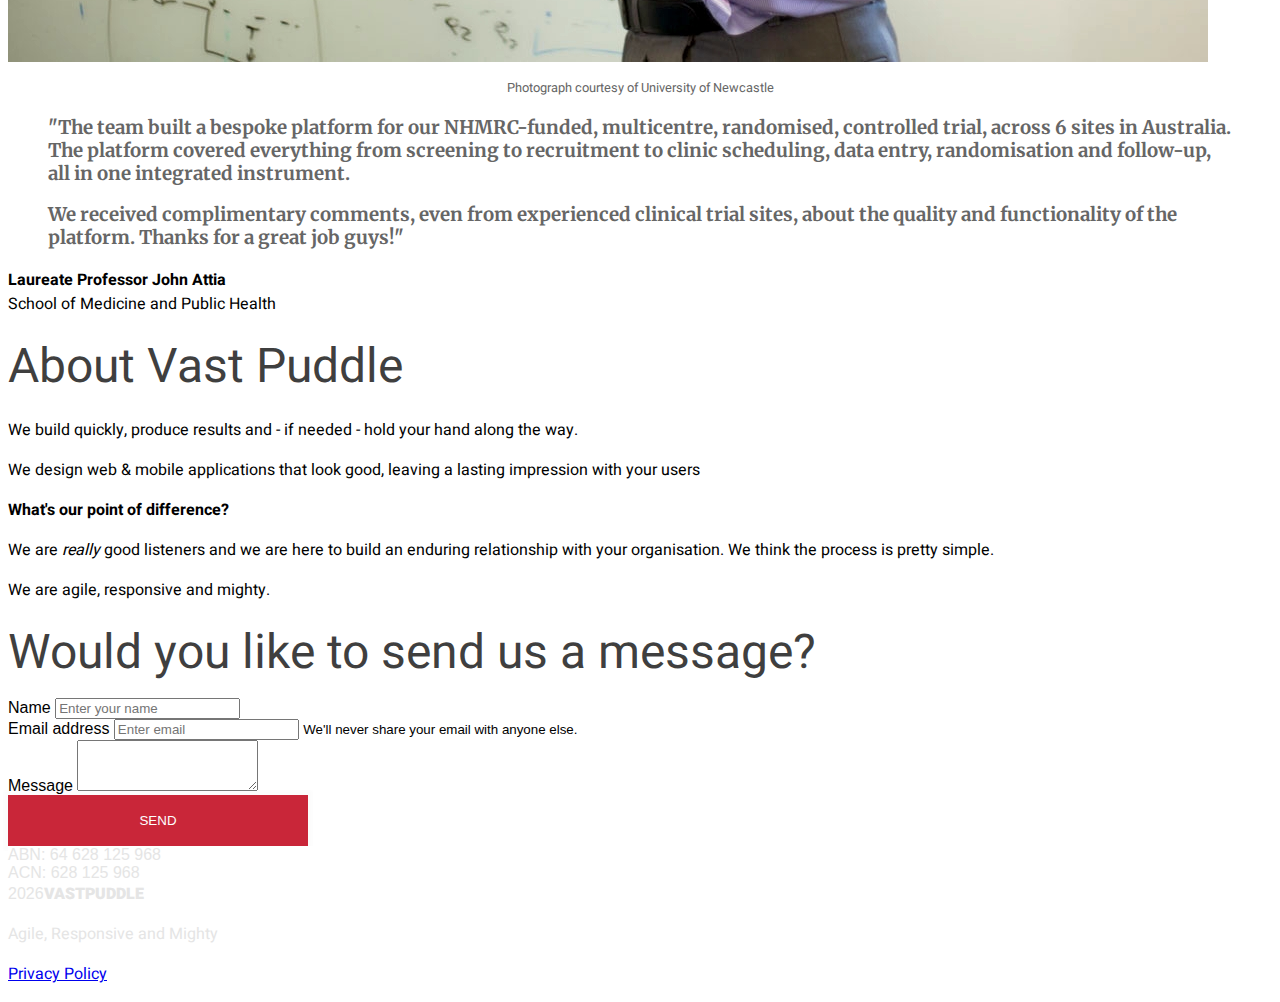
==== commit 13851f58: "chore: Update copyright year in footer" ====
--- a/index.html
+++ b/index.html
@@ -285,7 +285,7 @@
                 </div>
                 <div class="col-sm">
                     &copy;
-                    <span class="wordmark wordmark-black">VASTPUDDLE</span> 2023
+                    <span class="wordmark wordmark-black">VASTPUDDLE</span> 
                     <br />
                     <p>Agile, Responsive and Mighty</p>
                     <p><a href="/privacy/" class="text-white text-underline"><u>Privacy Policy</u></a></p>
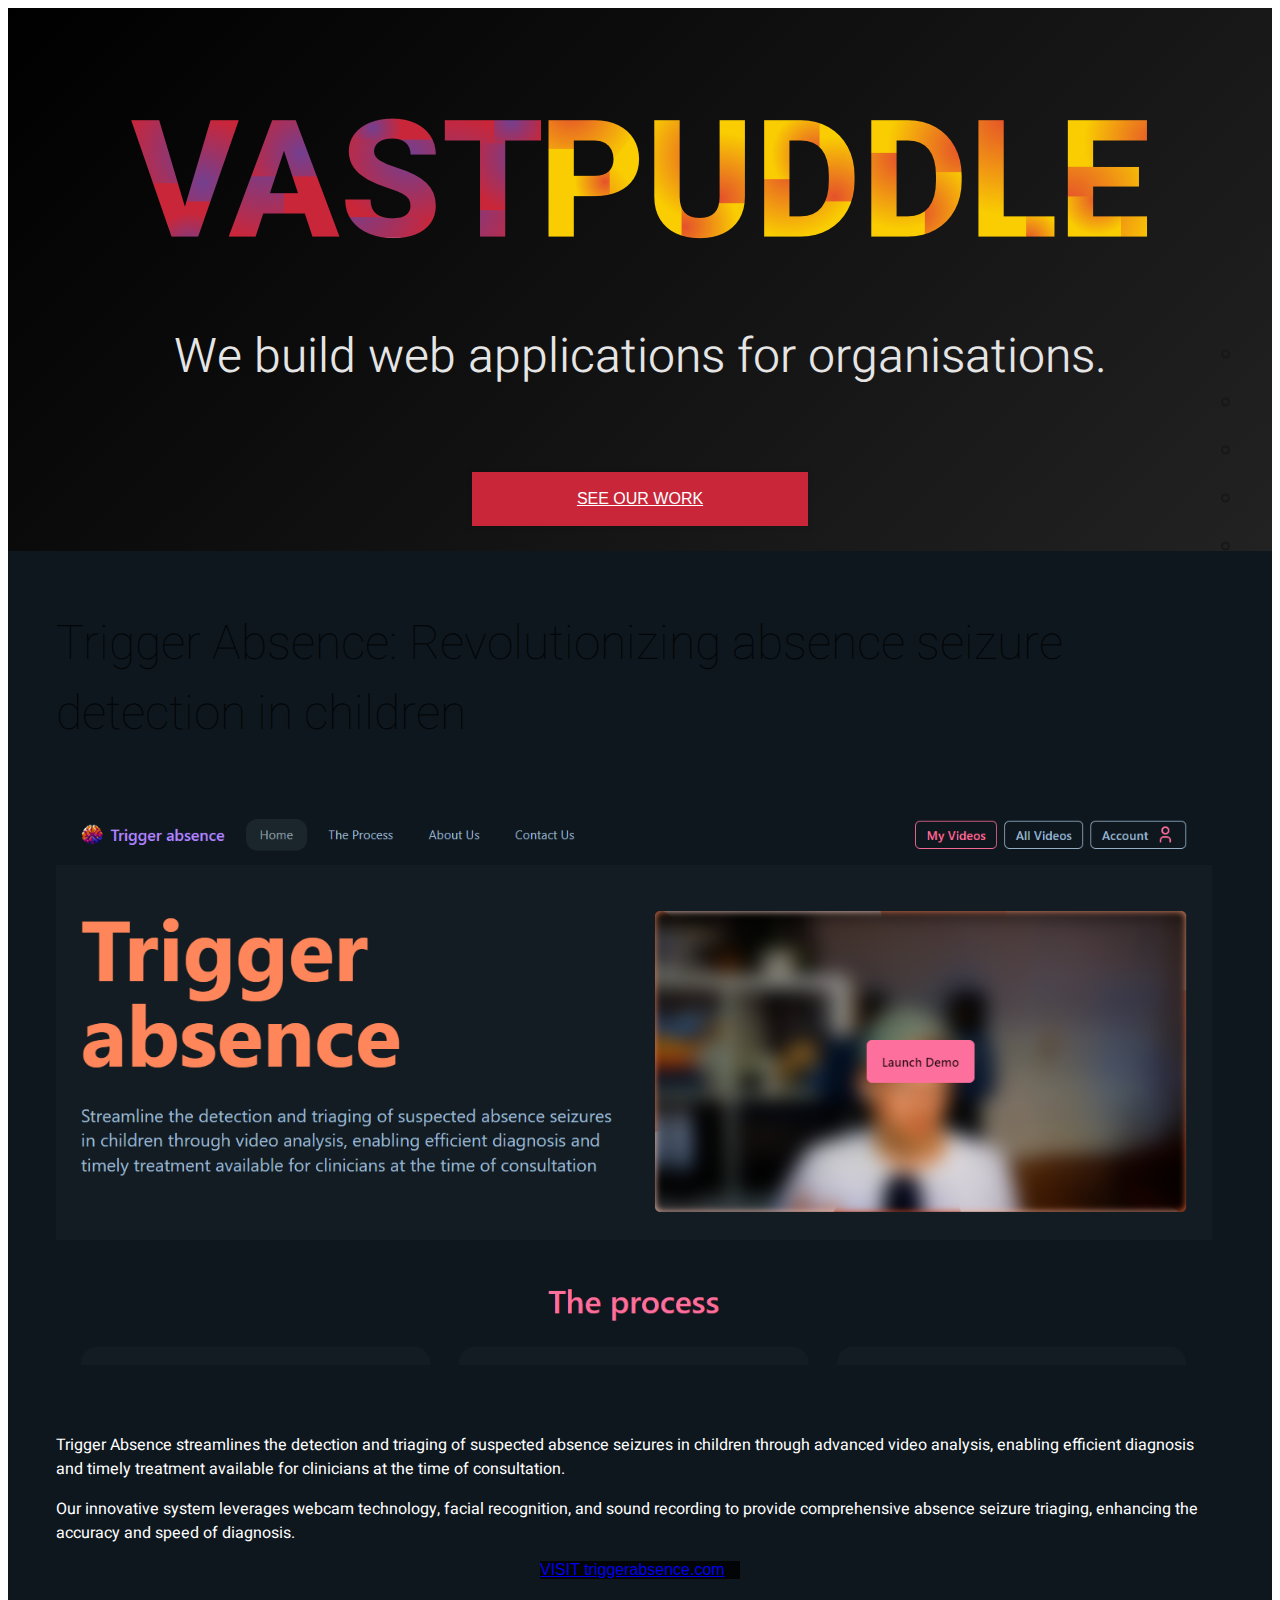
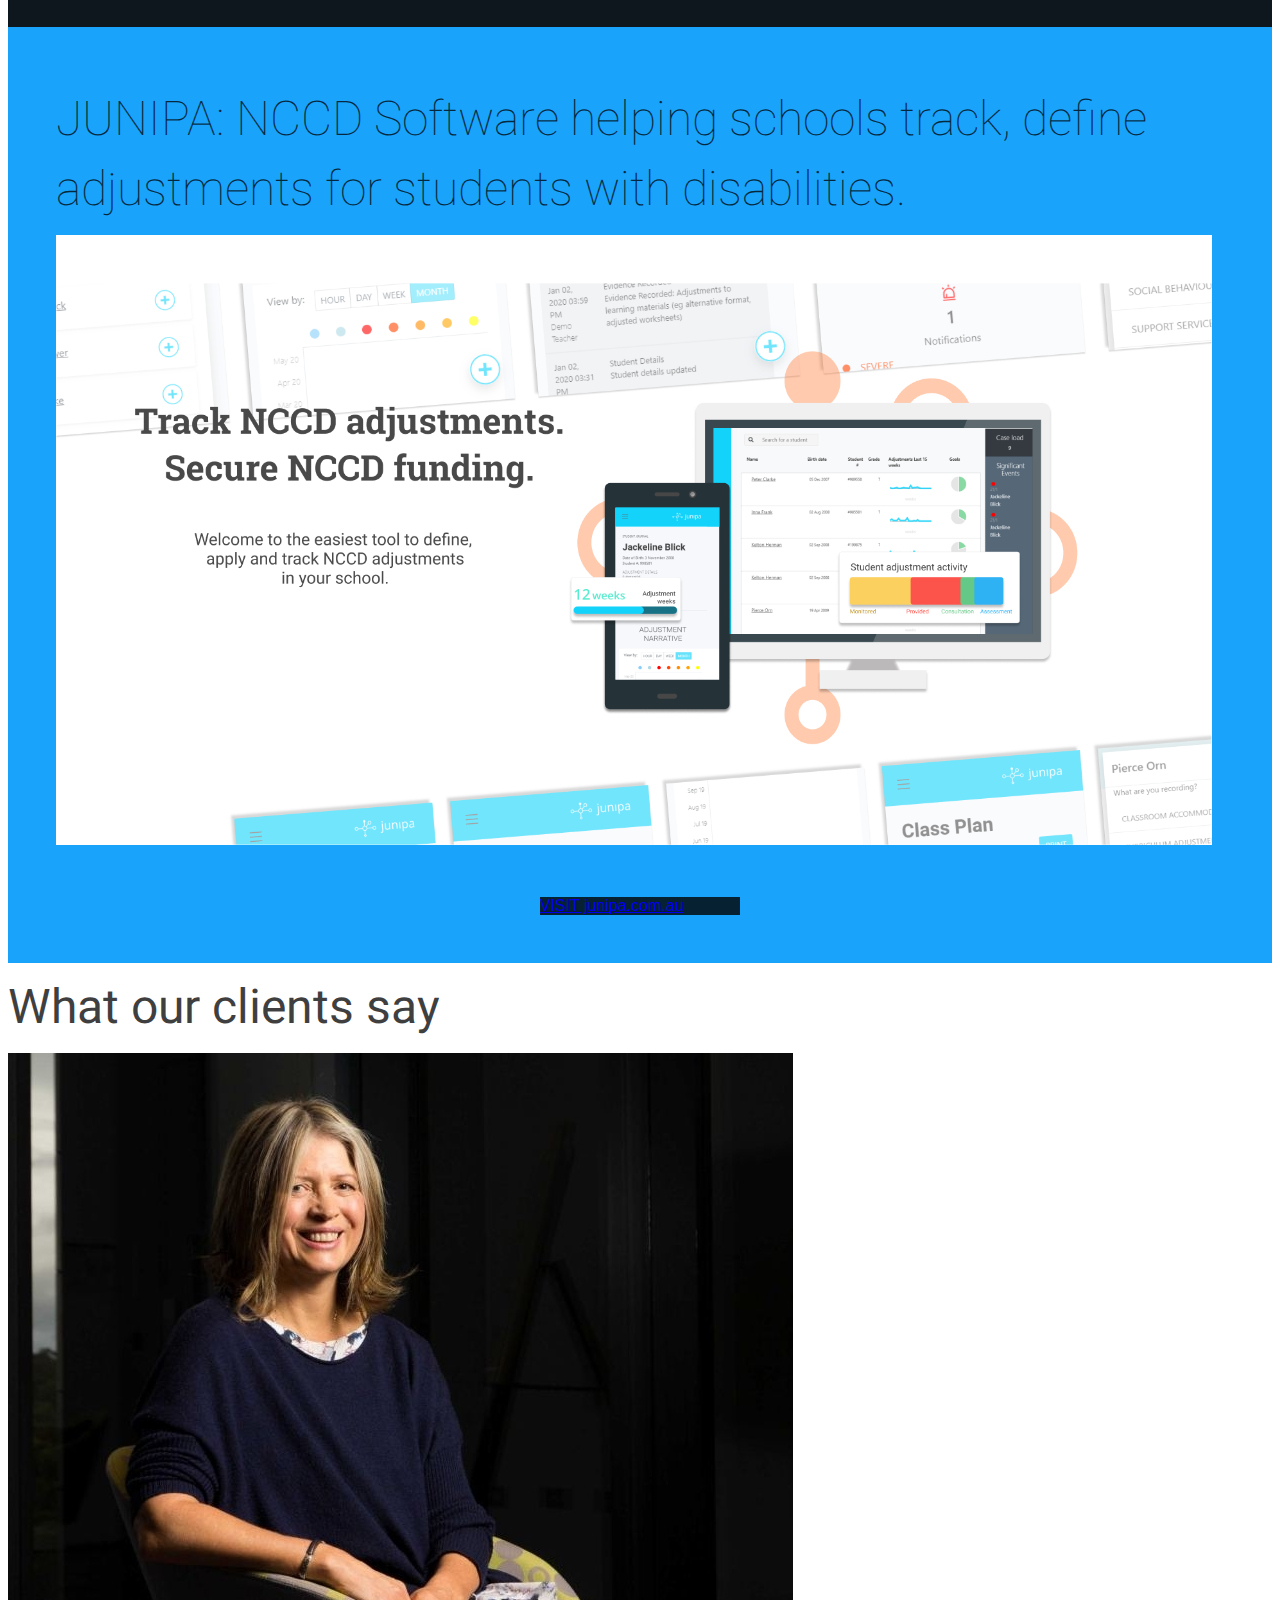
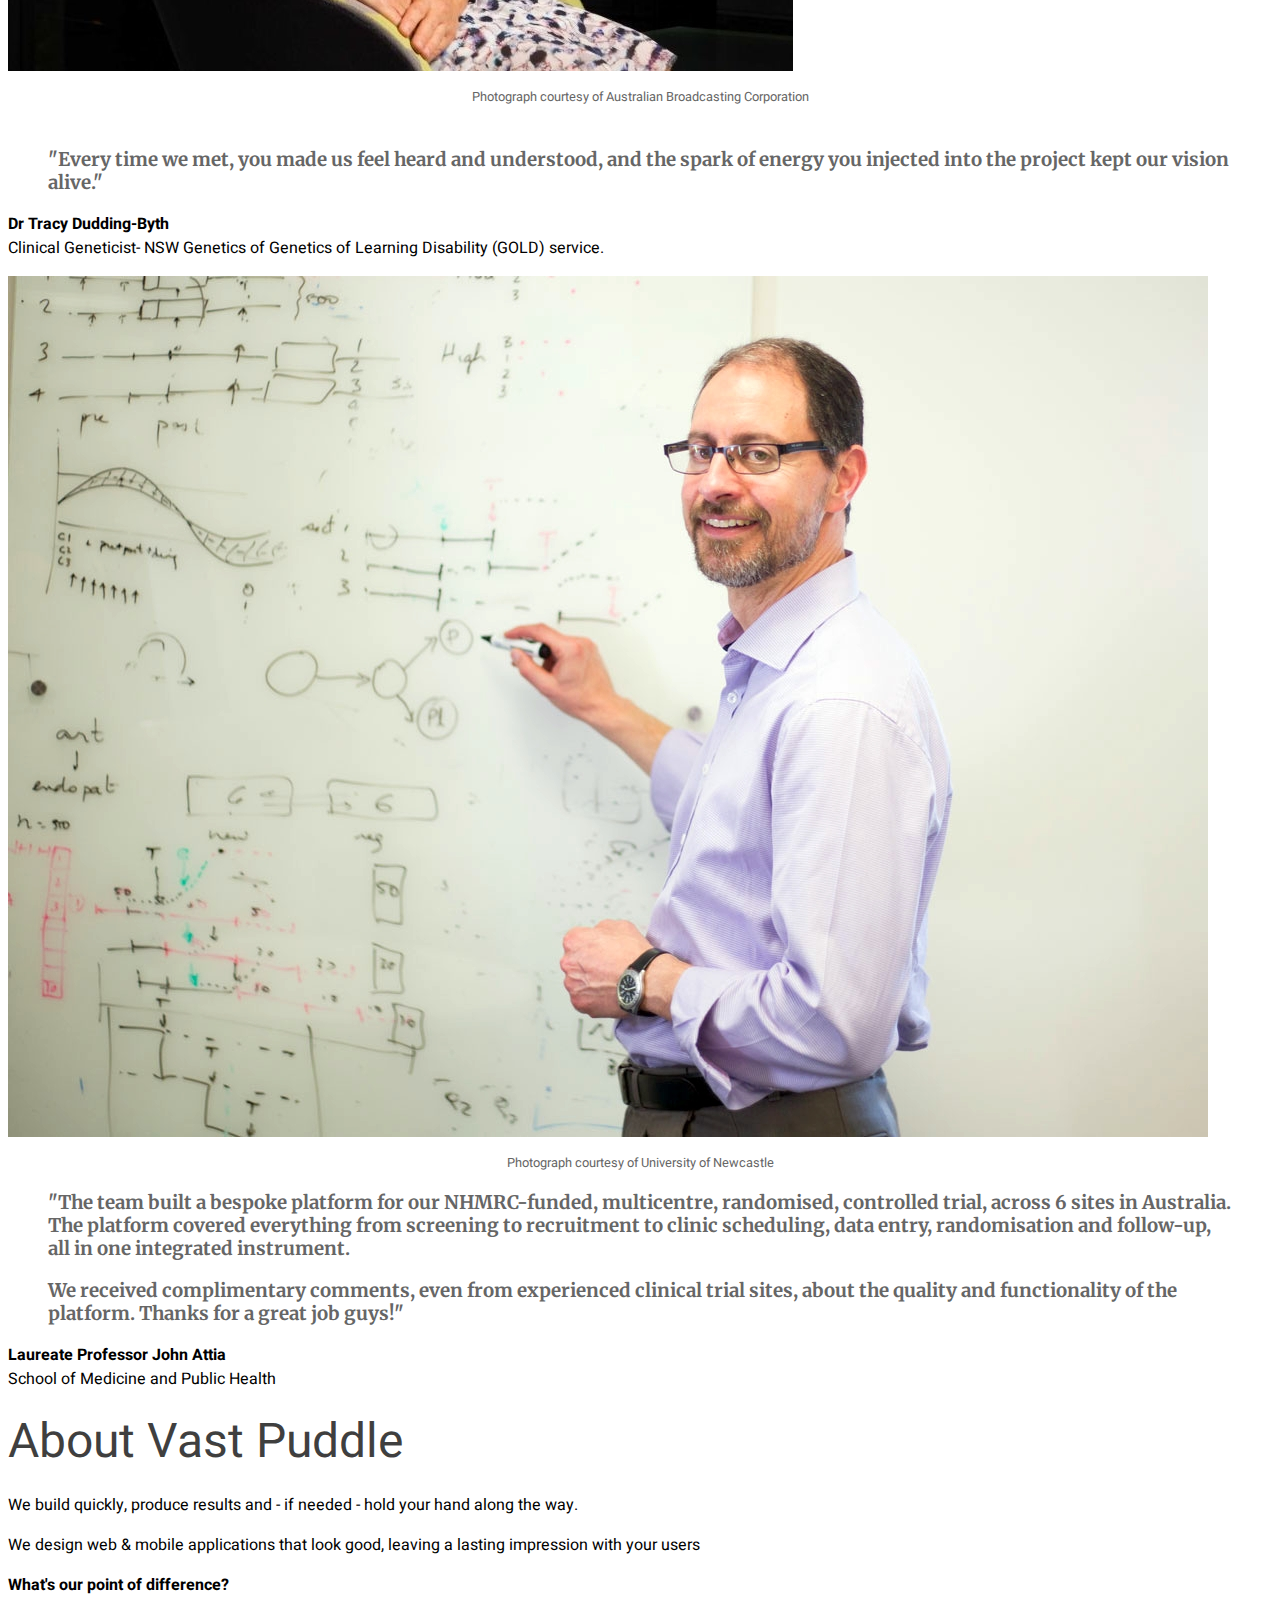
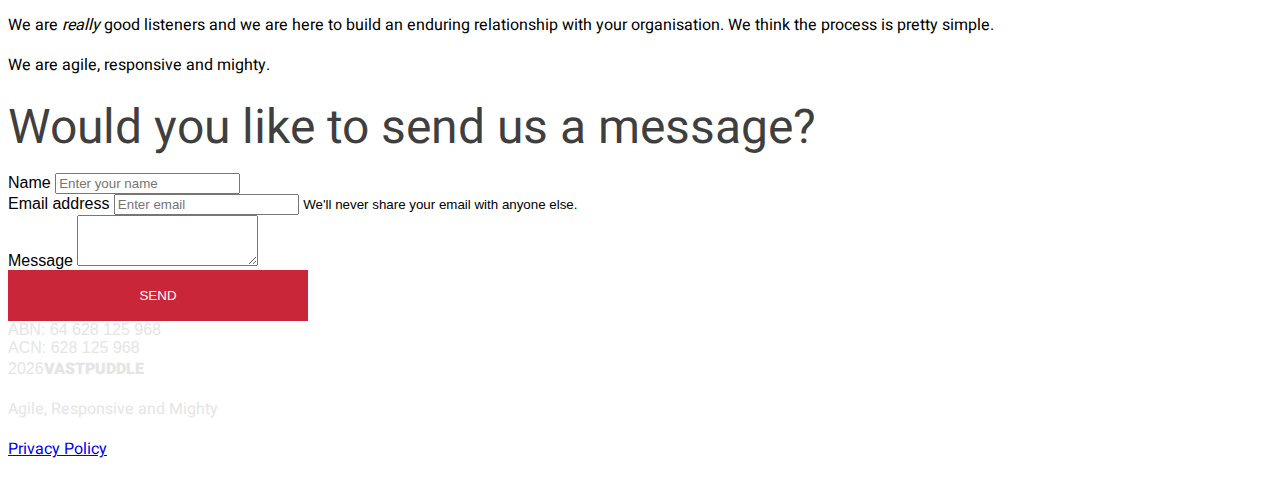
==== commit cb740930: "feat: Add dynamic updating of current year in footer" ====
--- a/index.html
+++ b/index.html
@@ -20,8 +20,11 @@
     <meta name="viewport" content="width=device-width, initial-scale=1, shrink-to-fit=no">
 
     <!-- Bootstrap CSS -->
-    <link rel="stylesheet" href="https://stackpath.bootstrapcdn.com/bootstrap/4.1.0/css/bootstrap.min.css" integrity="sha384-9gVQ4dYFwwWSjIDZnLEWnxCjeSWFphJiwGPXr1jddIhOegiu1FwO5qRGvFXOdJZ4" crossorigin="anonymous">
-    <link href="https://fonts.googleapis.com/css?family=Heebo:100,300,400,500,700,800,900|Merriweather:300,300i,400,400i,700,700i,900,900i" rel="stylesheet">
+    <link rel="stylesheet" href="https://stackpath.bootstrapcdn.com/bootstrap/4.1.0/css/bootstrap.min.css"
+        integrity="sha384-9gVQ4dYFwwWSjIDZnLEWnxCjeSWFphJiwGPXr1jddIhOegiu1FwO5qRGvFXOdJZ4" crossorigin="anonymous">
+    <link
+        href="https://fonts.googleapis.com/css?family=Heebo:100,300,400,500,700,800,900|Merriweather:300,300i,400,400i,700,700i,900,900i"
+        rel="stylesheet">
     <link rel="stylesheet" href="css/styles.css" />
     <title>VASTPUDDLE</title>
 </head>
@@ -87,16 +90,42 @@
         </div>
     </section>
 
+    <section class="content scr-triggerabsence" style="background: #0e171e; padding: 3em; color: #FFFFFF;"
+        id="triggerabsence">
+        <div class="padding-top-none mb-md-5">
+            <div class="row">
+                <h2 class="text-center text-white">Trigger Absence: Revolutionizing absence seizure detection in
+                    children</h2>
+                <div class="col-md-12 mt-md-4">
+                    <a href="http://triggerabsence.com">
+                        <img src="images/scr-triggerabsence.png" alt="Trigger Absence" class="img-fluid"
+                            style="width: 99%; margin: 0px auto 3em auto; padding-top: 3em;" />
+                    </a>
+                    <p>Trigger Absence streamlines the detection and triaging of suspected absence seizures in children
+                        through advanced video analysis, enabling efficient diagnosis and timely treatment available for
+                        clinicians at the time of consultation.</p>
+                    <p>Our innovative system leverages webcam technology, facial recognition, and sound recording to
+                        provide comprehensive absence seizure triaging, enhancing the accuracy and speed of diagnosis.
+                    </p>
+                    <a href="http://triggerabsence.com" class="btn btn-primary mb-5">VISIT triggerabsence.com</a>
+                </div>
+            </div>
+        </div>
+    </section>
+
+
 
 
 
     <section class="content scr-junip" style="background: #19A3FA; padding: 3em" id="junipa">
         <div class="padding-top-none  mb-md-5">
             <div class="row ">
-                <h2>JUNIPA: NCCD Software helping schools track, define adjustments for students with disabilities. </h2>
+                <h2>JUNIPA: NCCD Software helping schools track, define adjustments for students with disabilities.
+                </h2>
                 <div class="col-md-12  mt-md-4">
                     <a href="https://junipa.com.au">
-                        <img src="images/scr-junipa.png" alt="JUNIP" class="img-fluid" style="width: 99%; margin: 0px auto 3em auto; padding-top: 3em; background: #FFFFFF; " /></a>
+                        <img src="images/scr-junipa.png" alt="JUNIP" class="img-fluid"
+                            style="width: 99%; margin: 0px auto 3em auto; padding-top: 3em; background: #FFFFFF; " /></a>
                     <a href="https://junipa.com.au" class="btn btn-primary mb-5">VISIT junipa.com.au</a>
 
                 </div>
@@ -126,7 +155,9 @@
                         <strong>We can build from scratch&hellip;</strong>
                     </h2>
 
-                    <p>We listen to you and help discover what you need. We then quickly, and collaboratively build your web or mobile application. We define tangible milestones, keep communication frequent and transparent and we get results. </p>
+                    <p>We listen to you and help discover what you need. We then quickly, and collaboratively build your
+                        web or mobile application. We define tangible milestones, keep communication frequent and
+                        transparent and we get results. </p>
 
 
 
@@ -153,16 +184,19 @@
             <div class="row">
                 <div class="col-md-4  mt-md-5">
 
-                    <img src="images/tracy_dudding_byth_vast_puddle.jpg" class="img-fluid max-width: 100%;" alt="Tracy Dudding-Byth" />
+                    <img src="images/tracy_dudding_byth_vast_puddle.jpg" class="img-fluid max-width: 100%;"
+                        alt="Tracy Dudding-Byth" />
                     <p class="mt-md-1 figure-note">Photograph courtesy of Australian Broadcasting Corporation</p>
 
                 </div>
 
                 <div class="col-md-6">
                     <h3 class="mt-md-5">
-                        <blockquote class="mt-md-5"><br>"Every time we met, you made us feel heard and understood, and the spark of energy you injected into the project kept our vision alive."</blockquote>
+                        <blockquote class="mt-md-5"><br>"Every time we met, you made us feel heard and understood, and
+                            the spark of energy you injected into the project kept our vision alive."</blockquote>
                     </h3>
-                    <p><strong>Dr Tracy Dudding-Byth</strong><br> Clinical Geneticist- NSW Genetics of Genetics of Learning Disability (GOLD) service.</p>
+                    <p><strong>Dr Tracy Dudding-Byth</strong><br> Clinical Geneticist- NSW Genetics of Genetics of
+                        Learning Disability (GOLD) service.</p>
 
                 </div>
             </div>
@@ -176,17 +210,22 @@
         <div class="container  ">
             <div class="row">
                 <div class="col-md-4  mt-md-5">
-                    <img src="images/john_attia_vast_puddle.jpg" class="img-fluid max-width: 100%;" alt="John Attia Vast Puddle" />
+                    <img src="images/john_attia_vast_puddle.jpg" class="img-fluid max-width: 100%;"
+                        alt="John Attia Vast Puddle" />
                     <p class="mt-md-1 figure-note">Photograph courtesy of University of Newcastle</p>
 
                 </div>
 
                 <div class="col-md-6  mt-md-5">
                     <h3>
-                        <blockquote>"The team built a bespoke platform for our NHMRC-funded, multicentre, randomised, controlled trial, across 6 sites in Australia. The platform covered everything from screening to recruitment to clinic scheduling, data entry, randomisation
+                        <blockquote>"The team built a bespoke platform for our NHMRC-funded, multicentre, randomised,
+                            controlled trial, across 6 sites in Australia. The platform covered everything from
+                            screening to recruitment to clinic scheduling, data entry, randomisation
                             and follow-up, all in one integrated instrument.</blockquote>
 
-                        <blockquote>We received complimentary comments, even from experienced clinical trial sites, about the quality and functionality of the platform. Thanks for a great job guys!"</blockquote>
+                        <blockquote>We received complimentary comments, even from experienced clinical trial sites,
+                            about the quality and functionality of the platform. Thanks for a great job guys!"
+                        </blockquote>
                     </h3>
                     <p><strong>Laureate Professor John Attia</strong></br>
                         School of Medicine and Public Health</p>
@@ -214,9 +253,11 @@
 
                     <p>We build quickly, produce results and - if needed - hold your hand along the way.</p>
 
-                    <p>We design web &amp; mobile applications that look good, leaving a lasting impression with your users</p>
+                    <p>We design web &amp; mobile applications that look good, leaving a lasting impression with your
+                        users</p>
                     <p><strong>What's our point of difference?</strong></p>
-                    <p>We are <em>really</em> good listeners and we are here to build an enduring relationship with your organisation. </em>We think the process is pretty simple.
+                    <p>We are <em>really</em> good listeners and we are here to build an enduring relationship with your
+                        organisation. </em>We think the process is pretty simple.
                     </p>
 
 
@@ -253,8 +294,10 @@
                         </div>
                         <div class="form-group">
                             <label for="email">Email address</label>
-                            <input type="email" class="form-control" id="email" name="email" aria-describedby="emailHelp" placeholder="Enter email">
-                            <small id="emailHelp" class="form-text text-muted">We'll never share your email with anyone else.</small>
+                            <input type="email" class="form-control" id="email" name="email"
+                                aria-describedby="emailHelp" placeholder="Enter email">
+                            <small id="emailHelp" class="form-text text-muted">We'll never share your email with anyone
+                                else.</small>
                         </div>
                         <div class="form-group">
                             <label for="message">Message</label>
@@ -285,7 +328,7 @@
                 </div>
                 <div class="col-sm">
                     &copy;
-                    <span class="wordmark wordmark-black">VASTPUDDLE</span> 
+                    <span class="wordmark wordmark-black">VASTPUDDLE</span> <span id="currentYear"></span>
                     <br />
                     <p>Agile, Responsive and Mighty</p>
                     <p><a href="/privacy/" class="text-white text-underline"><u>Privacy Policy</u></a></p>
@@ -299,12 +342,15 @@
 
     <!-- Optional JavaScript -->
     <!-- jQuery first, then Popper.js, then Bootstrap JS -->
-    <script src="https://code.jquery.com/jquery-3.3.1.slim.min.js" integrity="sha384-q8i/X+965DzO0rT7abK41JStQIAqVgRVzpbzo5smXKp4YfRvH+8abtTE1Pi6jizo" crossorigin="anonymous">
-    </script>
-    <script src="https://cdnjs.cloudflare.com/ajax/libs/popper.js/1.14.0/umd/popper.min.js" integrity="sha384-cs/chFZiN24E4KMATLdqdvsezGxaGsi4hLGOzlXwp5UZB1LY//20VyM2taTB4QvJ" crossorigin="anonymous">
-    </script>
-    <script src="https://stackpath.bootstrapcdn.com/bootstrap/4.1.0/js/bootstrap.min.js" integrity="sha384-uefMccjFJAIv6A+rW+L4AHf99KvxDjWSu1z9VI8SKNVmz4sk7buKt/6v9KI65qnm" crossorigin="anonymous">
-    </script>
+    <script src="https://code.jquery.com/jquery-3.3.1.slim.min.js"
+        integrity="sha384-q8i/X+965DzO0rT7abK41JStQIAqVgRVzpbzo5smXKp4YfRvH+8abtTE1Pi6jizo" crossorigin="anonymous">
+        </script>
+    <script src="https://cdnjs.cloudflare.com/ajax/libs/popper.js/1.14.0/umd/popper.min.js"
+        integrity="sha384-cs/chFZiN24E4KMATLdqdvsezGxaGsi4hLGOzlXwp5UZB1LY//20VyM2taTB4QvJ" crossorigin="anonymous">
+        </script>
+    <script src="https://stackpath.bootstrapcdn.com/bootstrap/4.1.0/js/bootstrap.min.js"
+        integrity="sha384-uefMccjFJAIv6A+rW+L4AHf99KvxDjWSu1z9VI8SKNVmz4sk7buKt/6v9KI65qnm" crossorigin="anonymous">
+        </script>
     <script src="scripts.js"></script>
 </body>
 
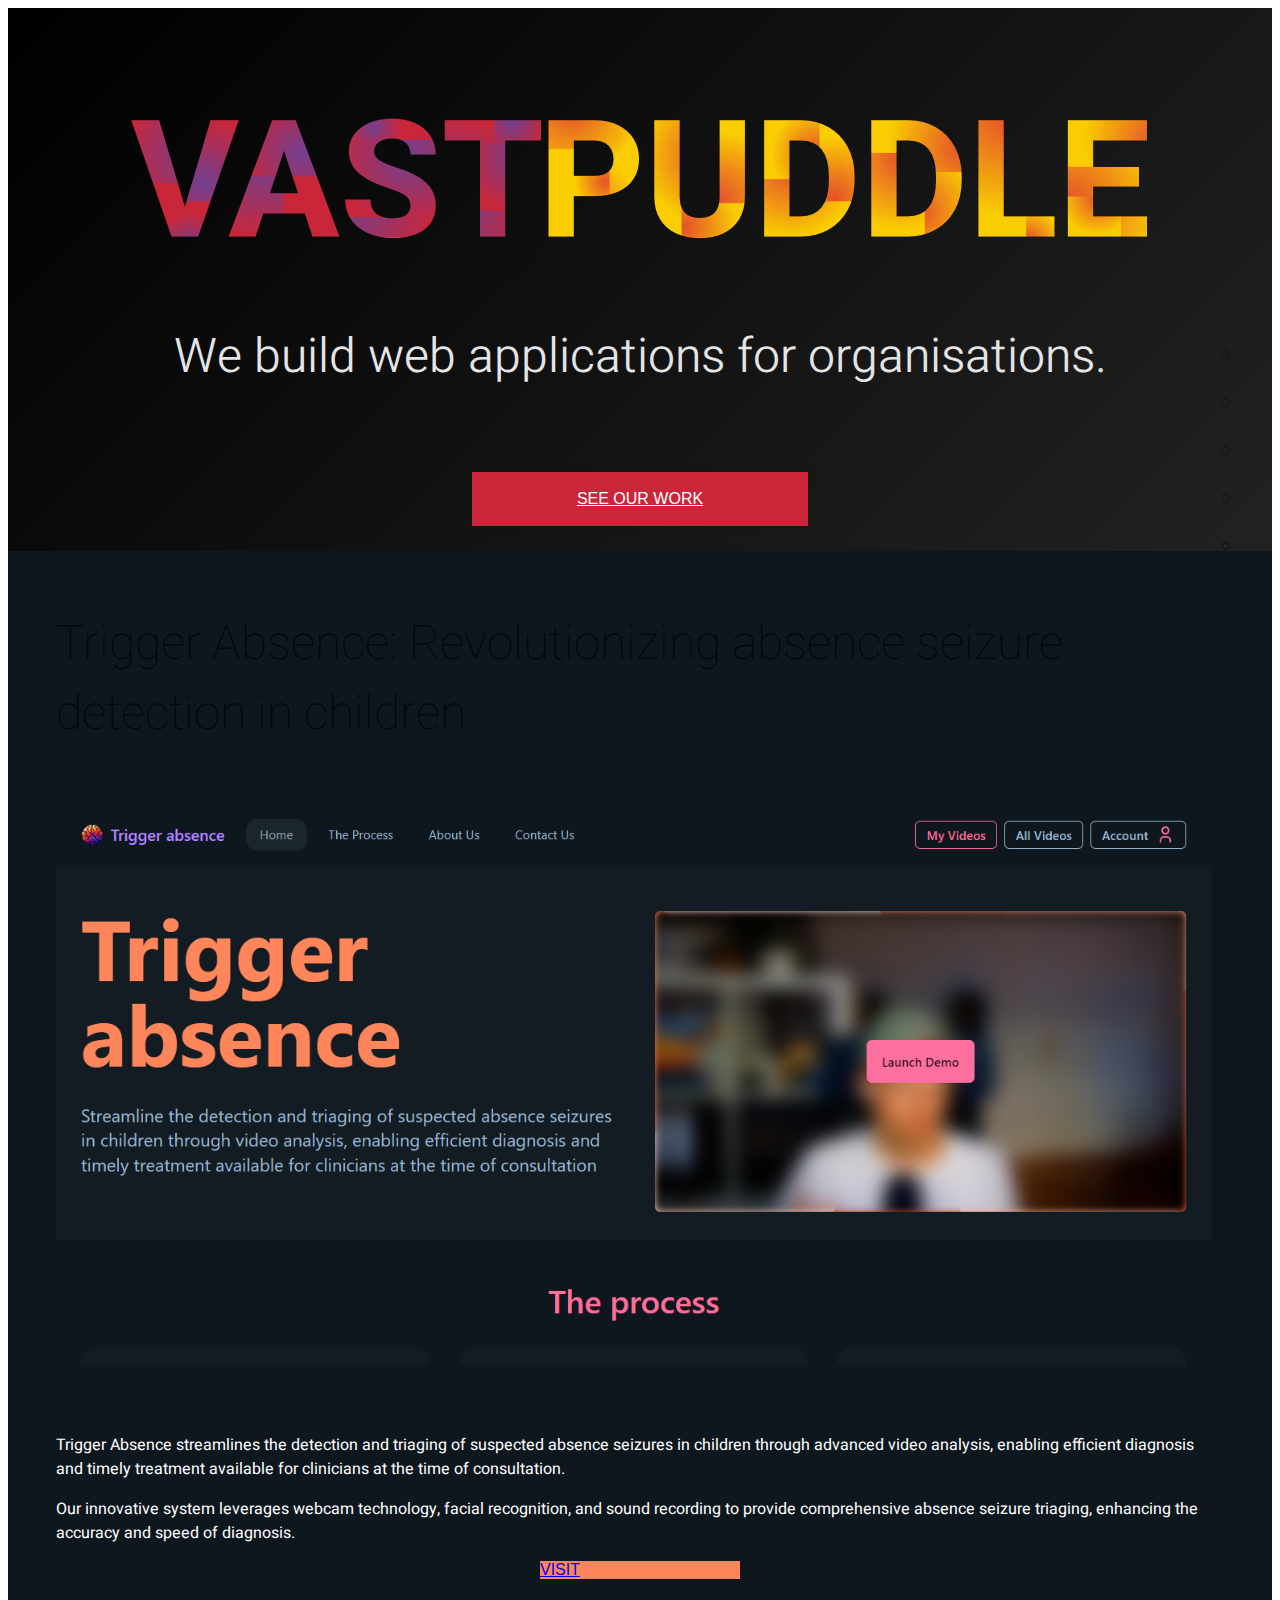
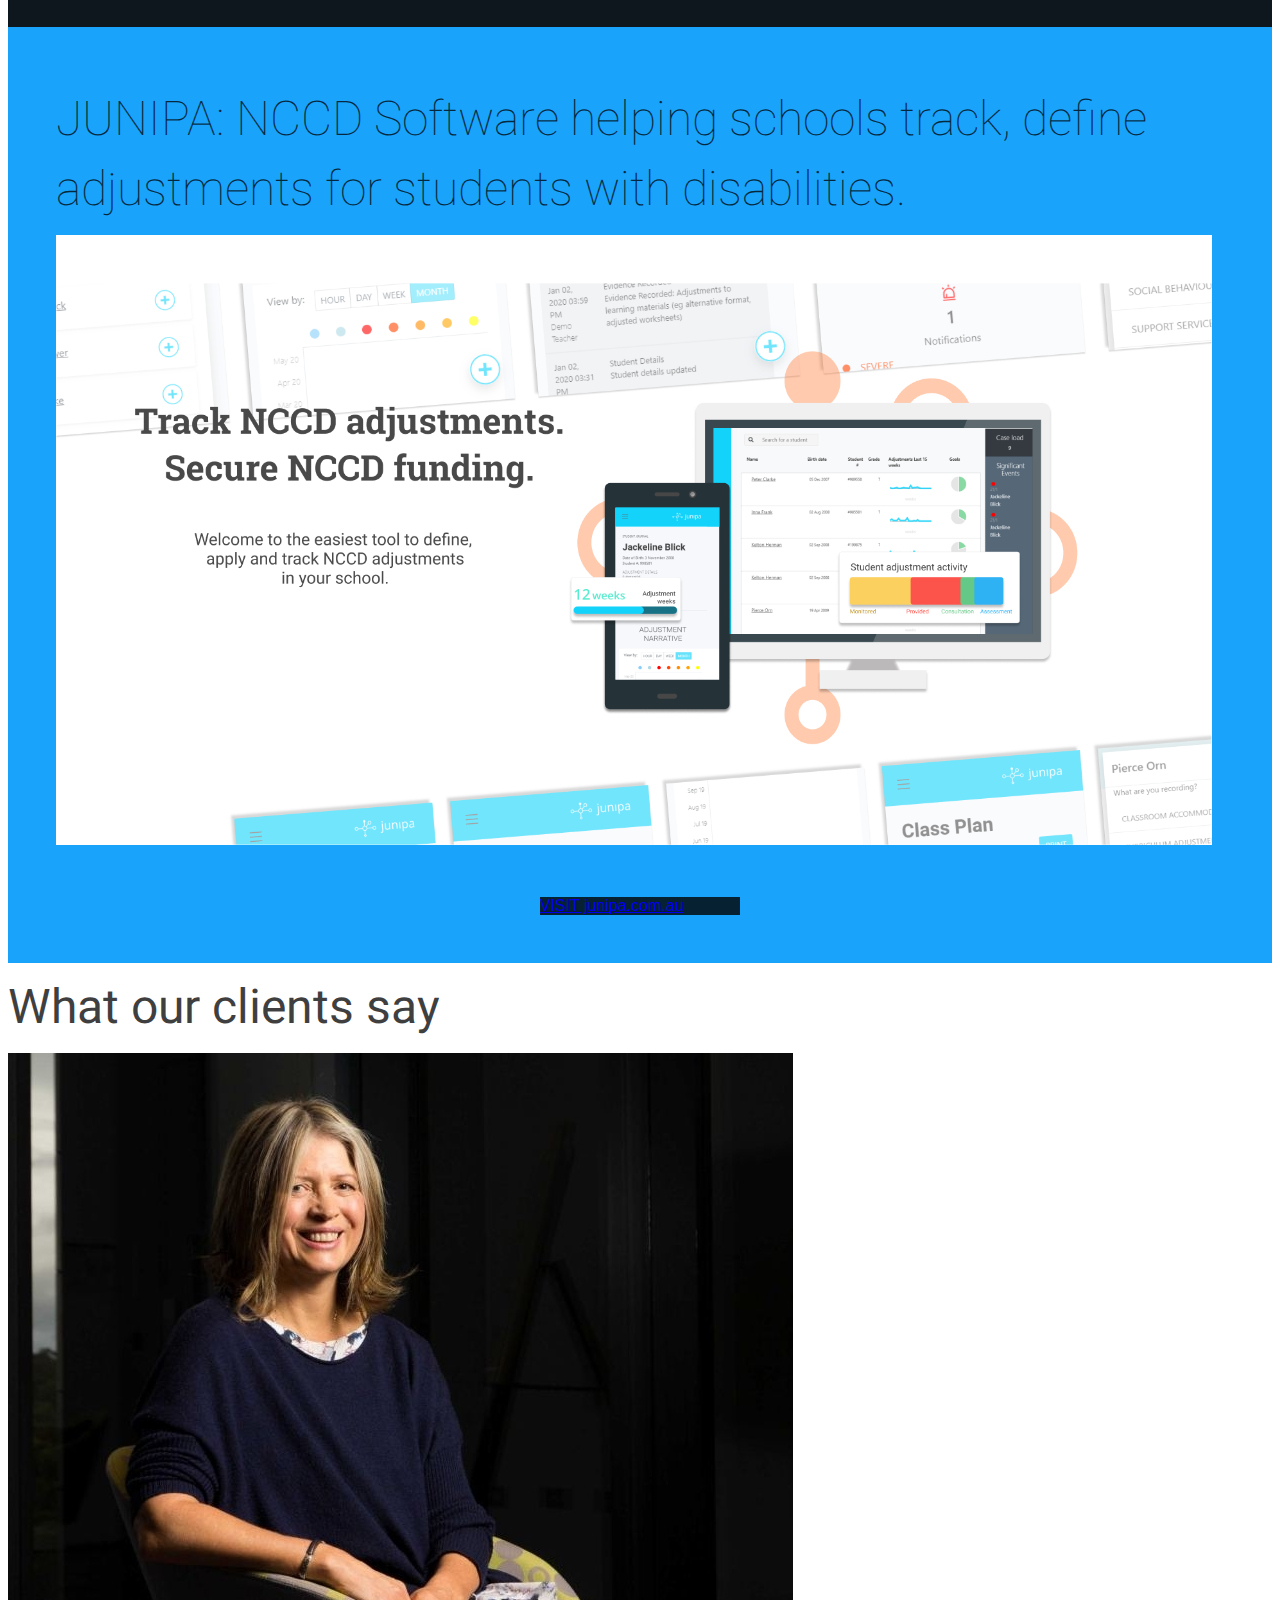
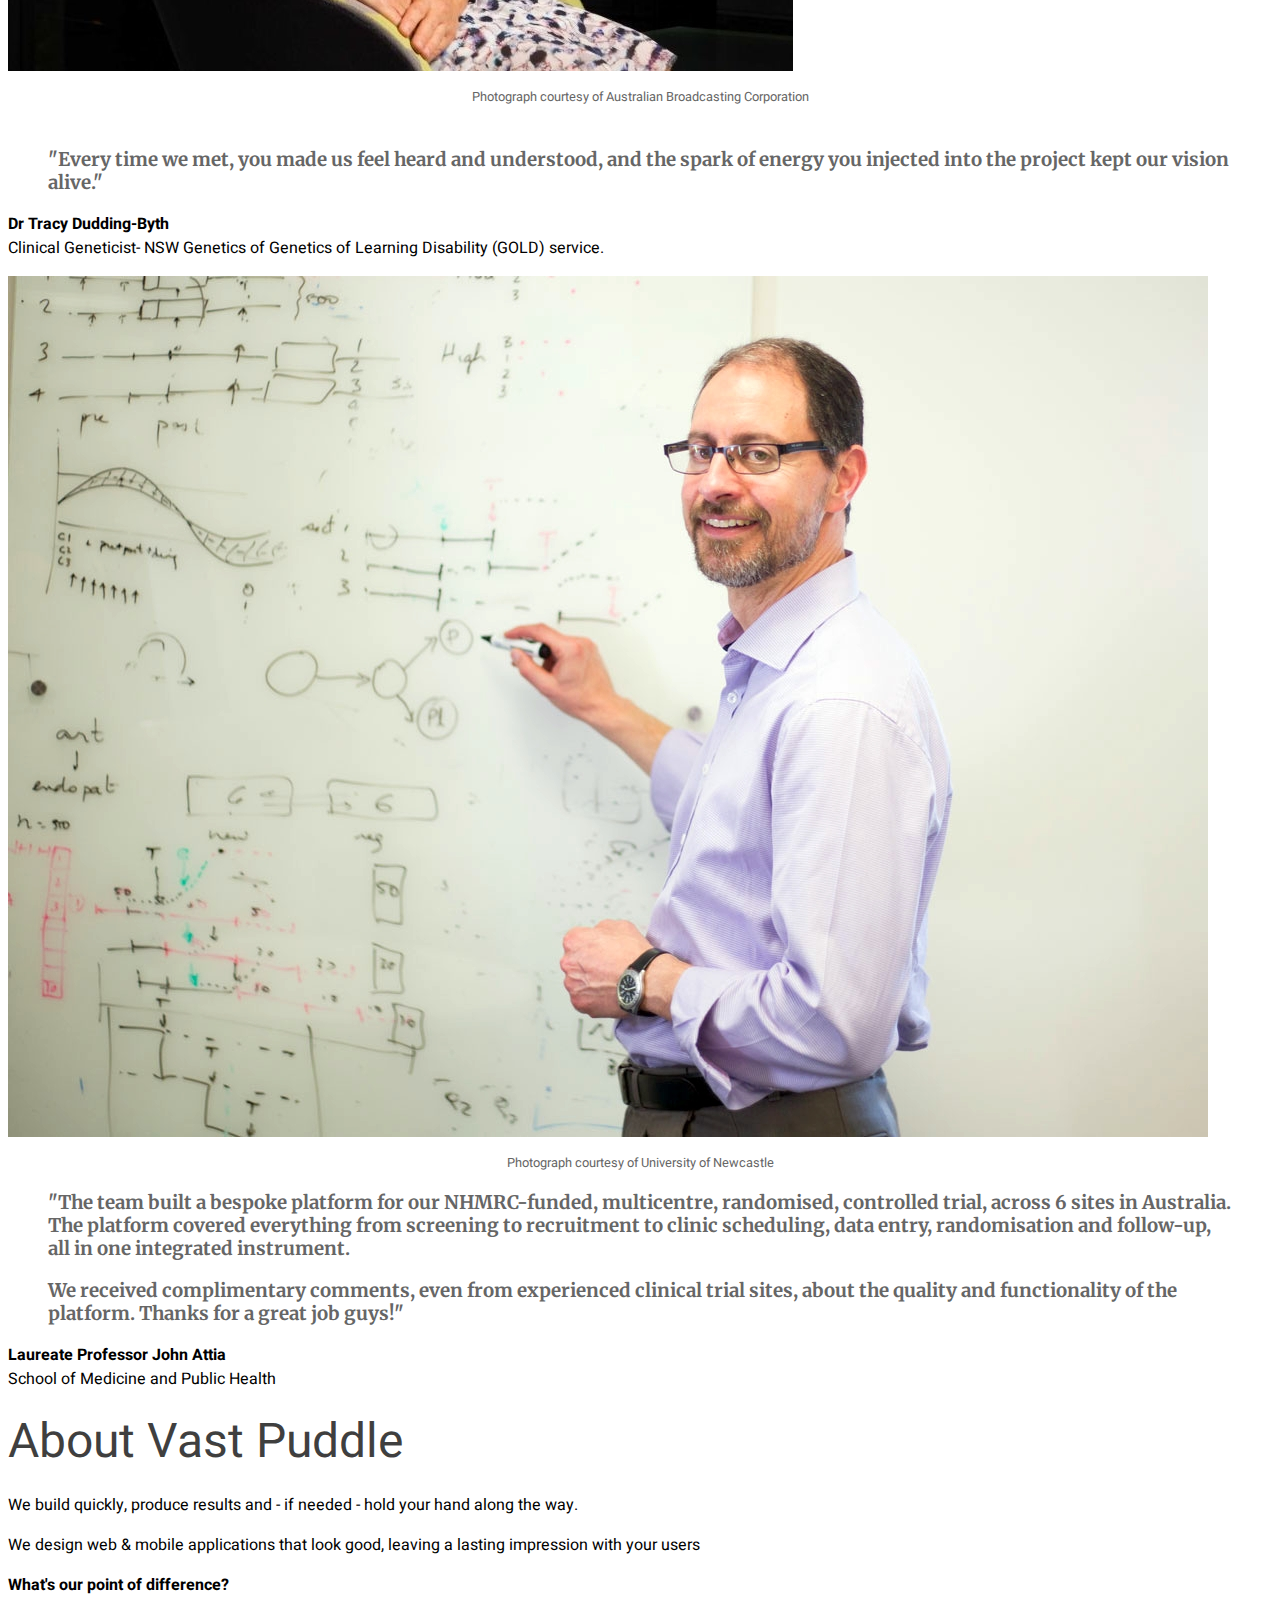
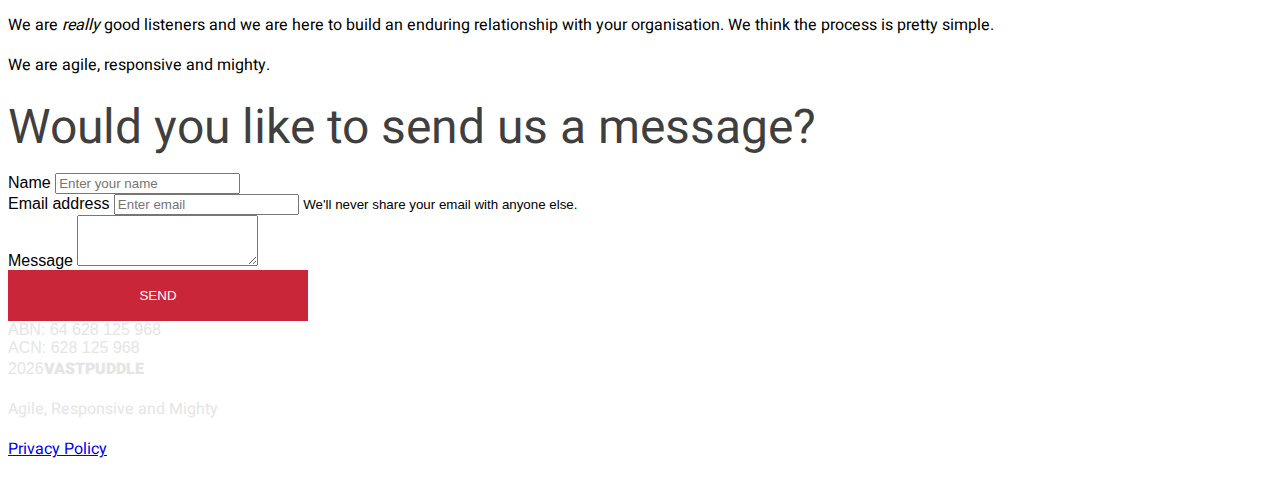
==== commit f2e186b4: "style: Update button styling in index.html" ====
--- a/index.html
+++ b/index.html
@@ -107,7 +107,7 @@
                     <p>Our innovative system leverages webcam technology, facial recognition, and sound recording to
                         provide comprehensive absence seizure triaging, enhancing the accuracy and speed of diagnosis.
                     </p>
-                    <a href="http://triggerabsence.com" class="btn btn-primary mb-5">VISIT triggerabsence.com</a>
+                    <a href="http://triggerabsence.com" class="btn btn-primary px-3 py-3 mb-5 pe-5" style="background: #ff865b; border: none; ">VISIT</a>
                 </div>
             </div>
         </div>
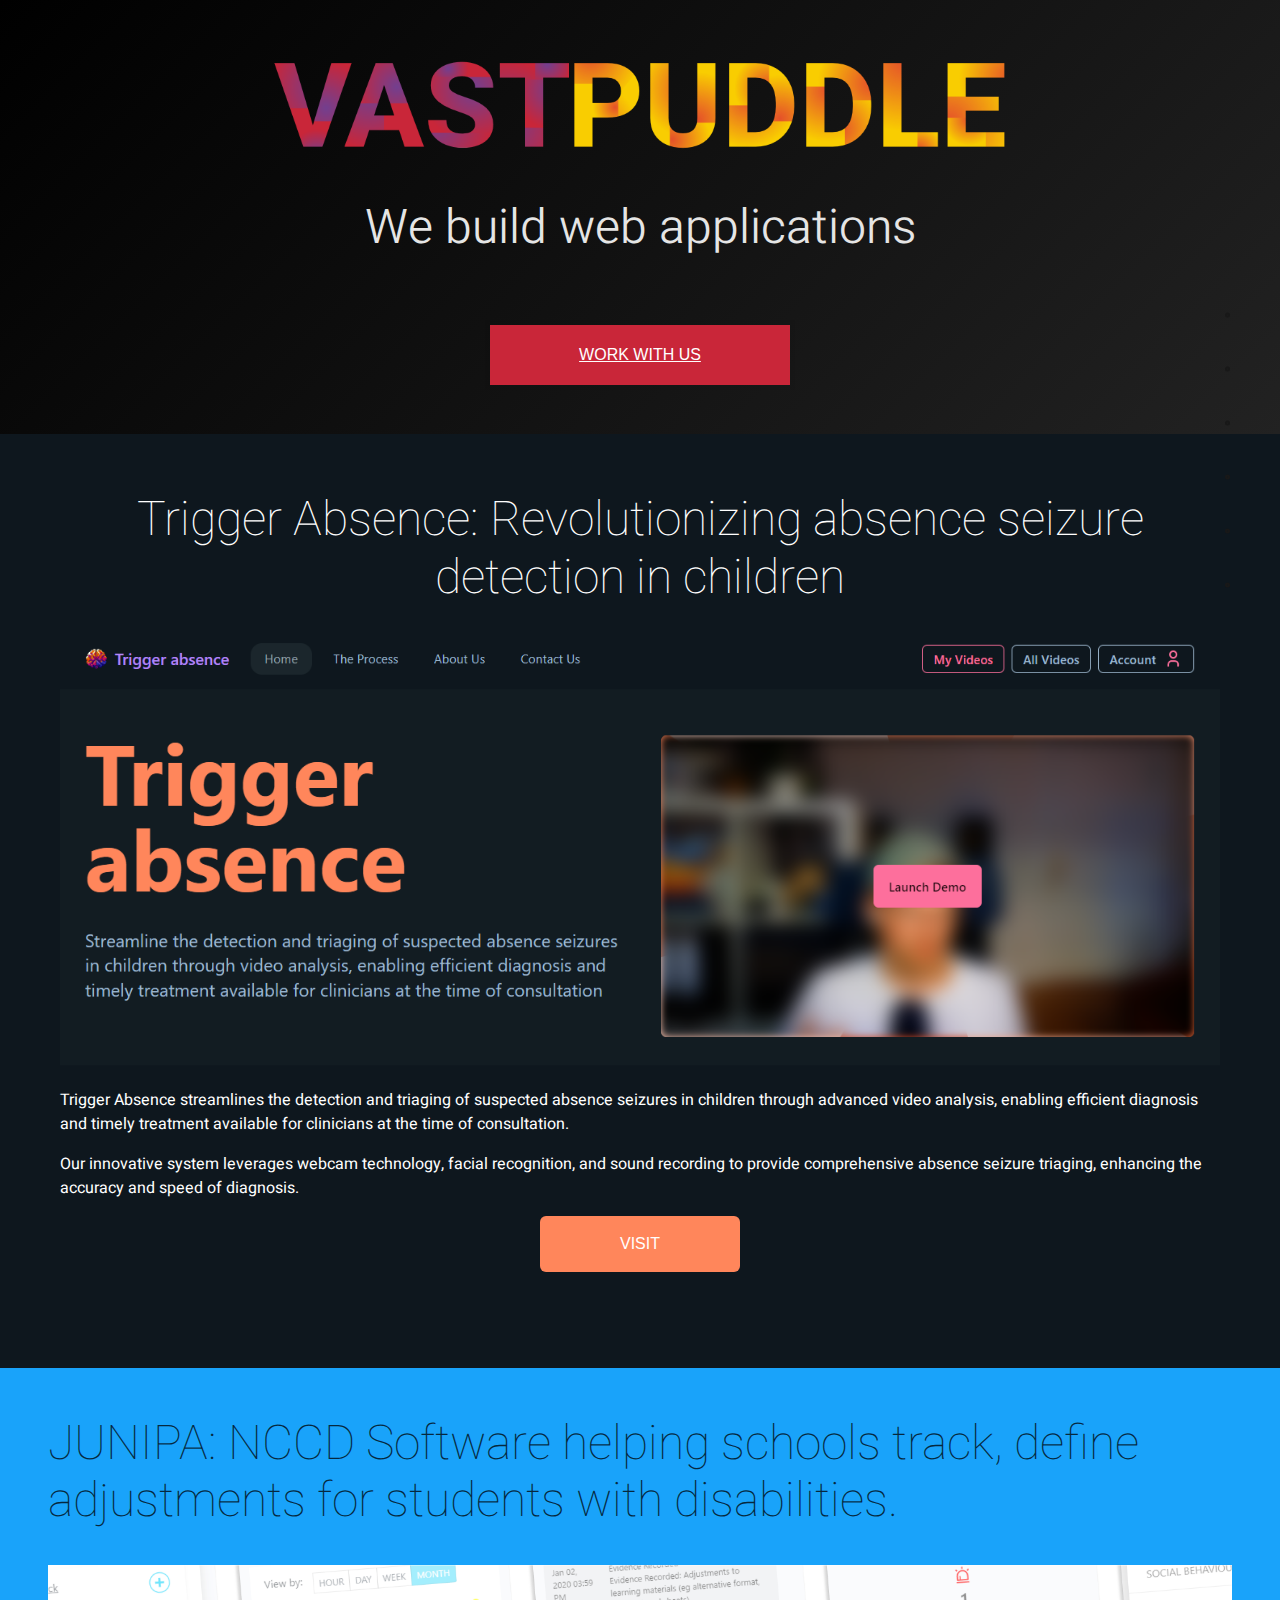
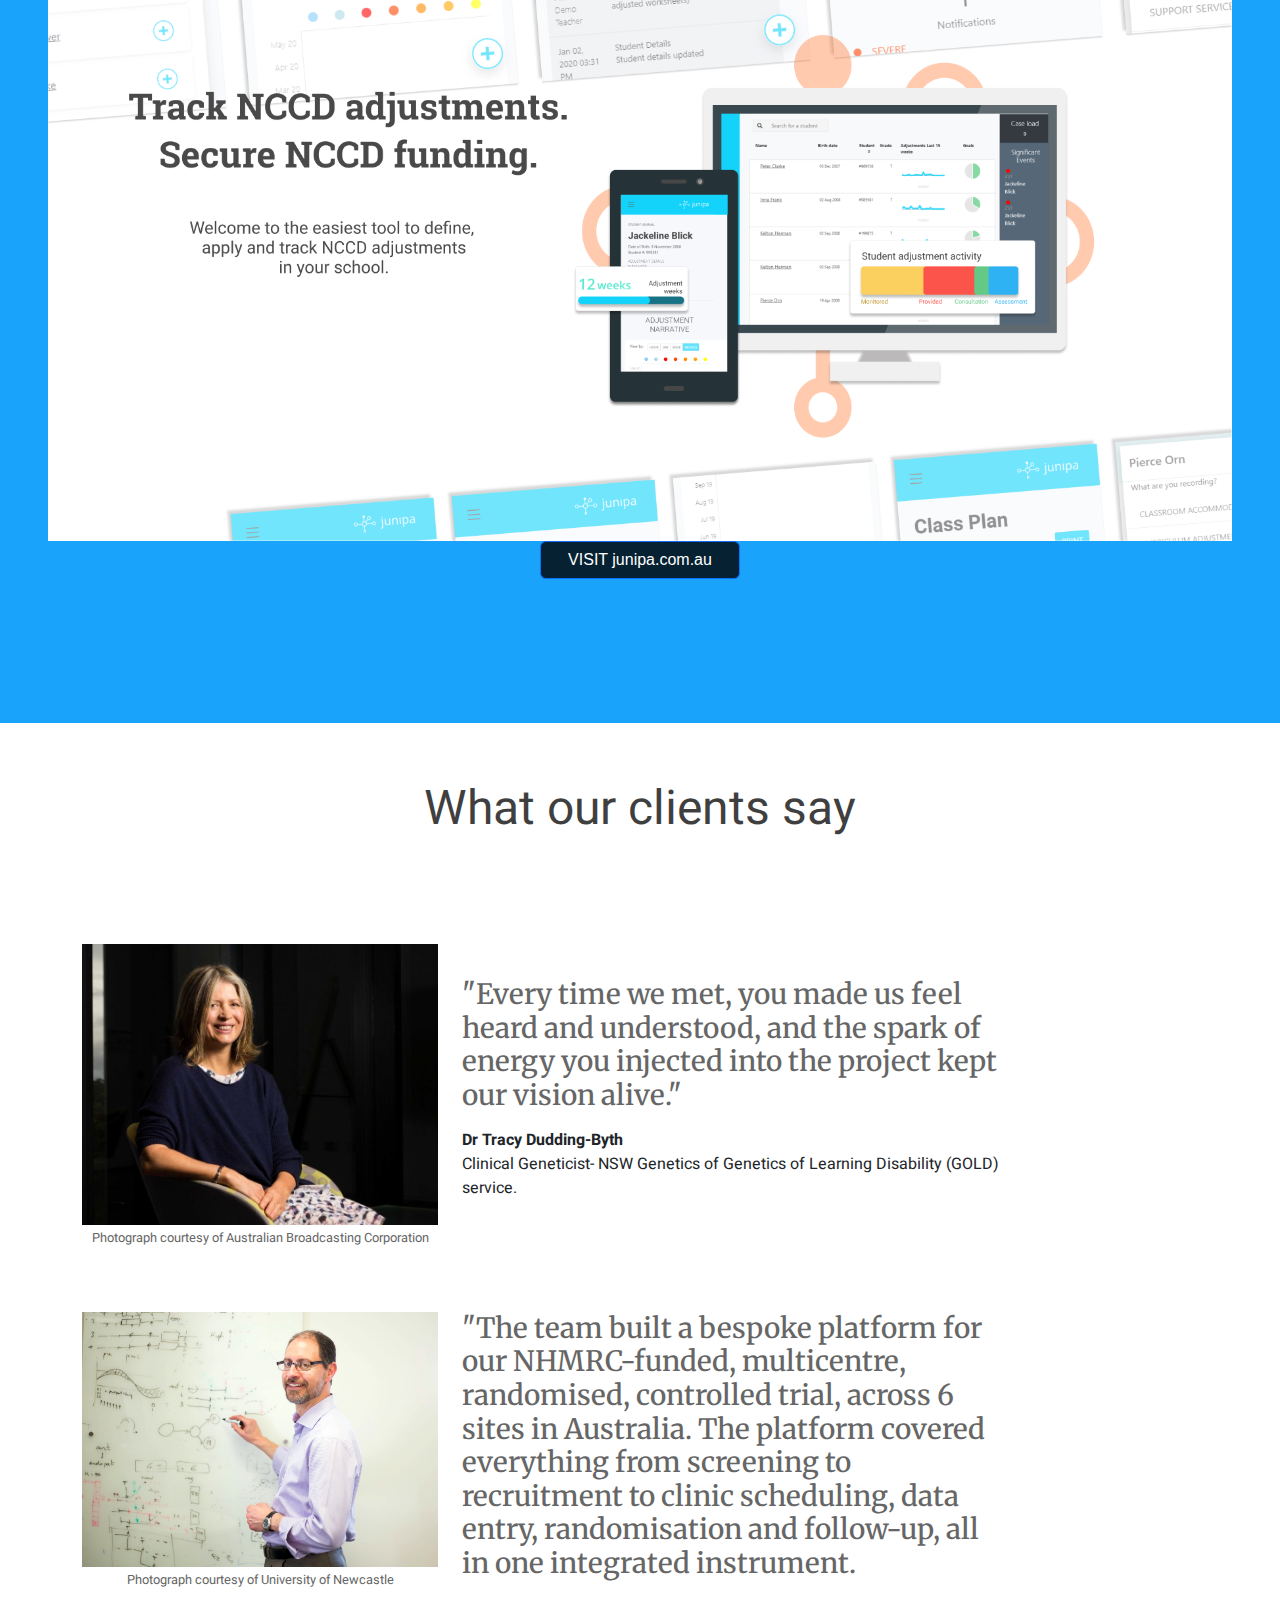
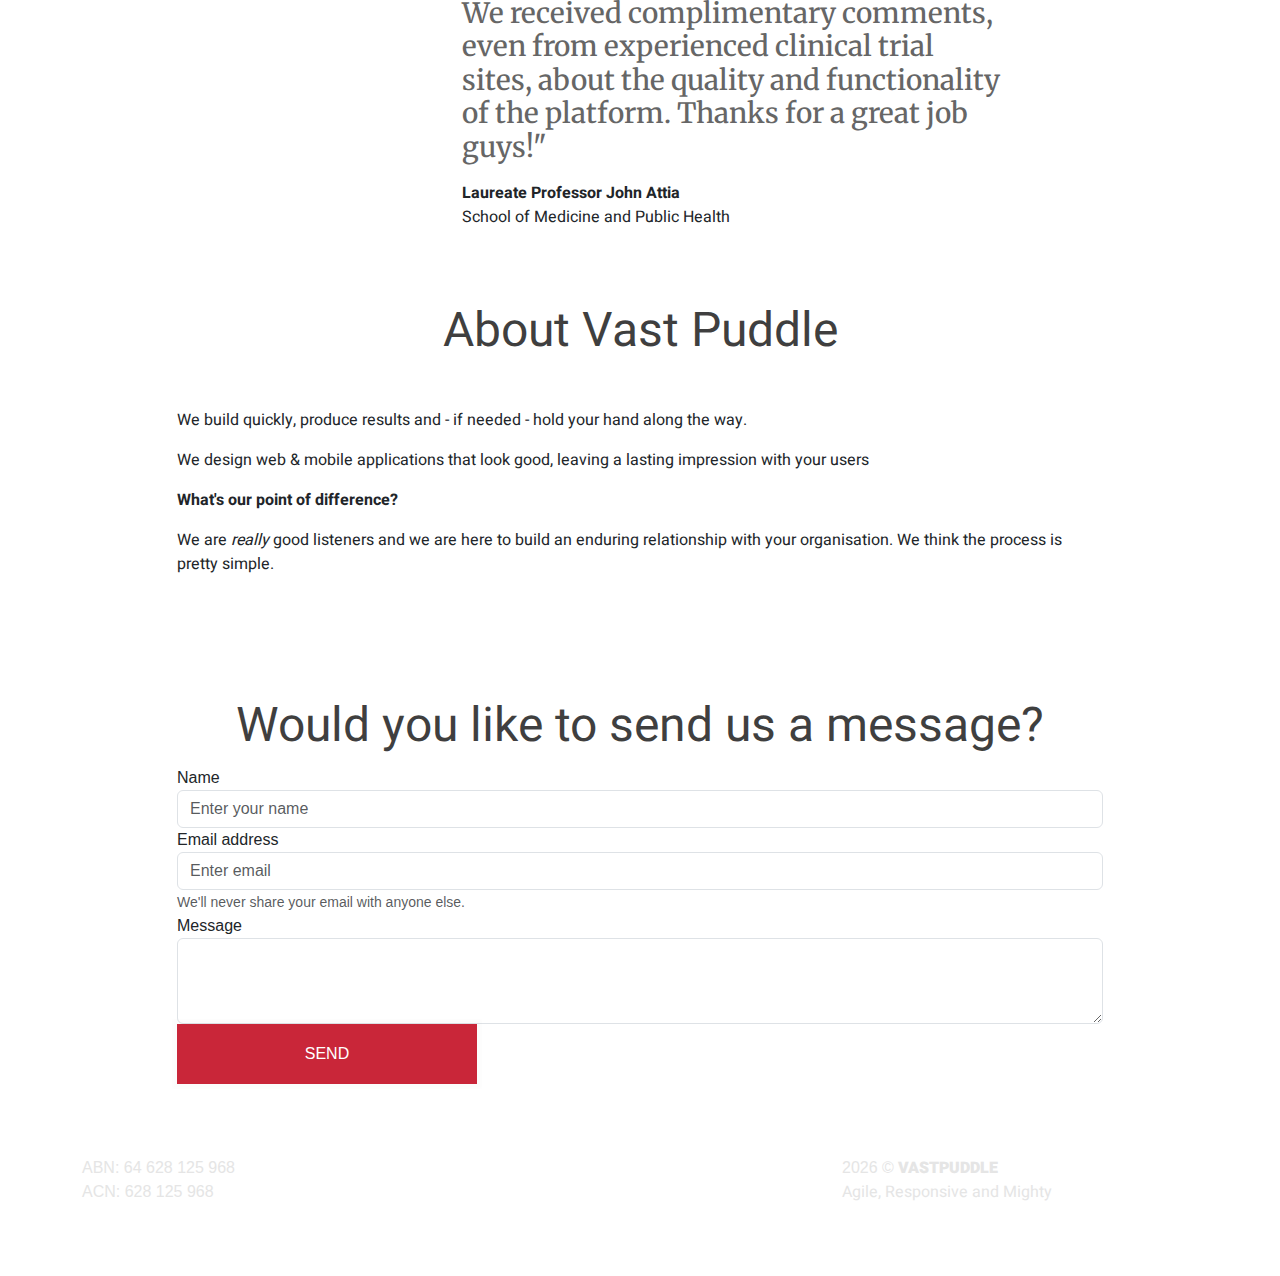
==== commit 9a766ce6: "feat: Update privacy policy navigation" ====
--- a/index.html
+++ b/index.html
@@ -20,8 +20,7 @@
     <meta name="viewport" content="width=device-width, initial-scale=1, shrink-to-fit=no">
 
     <!-- Bootstrap CSS -->
-    <link rel="stylesheet" href="https://stackpath.bootstrapcdn.com/bootstrap/4.1.0/css/bootstrap.min.css"
-        integrity="sha384-9gVQ4dYFwwWSjIDZnLEWnxCjeSWFphJiwGPXr1jddIhOegiu1FwO5qRGvFXOdJZ4" crossorigin="anonymous">
+    <link href="https://cdn.jsdelivr.net/npm/bootstrap@5.3.3/dist/css/bootstrap.min.css" rel="stylesheet" integrity="sha384-QWTKZyjpPEjISv5WaRU9OFeRpok6YctnYmDr5pNlyT2bRjXh0JMhjY6hW+ALEwIH" crossorigin="anonymous">
     <link
         href="https://fonts.googleapis.com/css?family=Heebo:100,300,400,500,700,800,900|Merriweather:300,300i,400,400i,700,700i,900,900i"
         rel="stylesheet">
@@ -39,6 +38,11 @@
                 </a>
             </li>
             <li>
+                <a data-scroll="triggerabsence" href="#triggerabsence" class="dot">
+                    <span>trigger absence</span>
+                </a>
+            </li>
+            <li>
                 <a data-scroll="junipa" href="#junipa" class="dot">
                     <span>junipa</span>
                 </a>
@@ -66,68 +70,57 @@
     <!-- End Nav Section -->
 
 
-    <section class="masthead " id="home">
-        <div class="container">
-            <div class="row mb-md-5 ">
-                <div class="col-md-2">
-                </div>
-                <div class="col-md-8  mb-md-2">
+    <section class="masthead" id="home">
+        <div class="container">
+            <div class="row justify-content-center">
+                <div class="col-lg-8 mb-4">
                     <a href="/">
                         <h1>
-                            <img src="images/logo.png" class="img-fluid w-90" alt="Vast Puddle">
+                            <img src="images/logo.png" class="img-fluid" alt="Vast Puddle">
                         </h1>
                     </a>
                     <h2 class="mt-5">
-                        We build web applications for organisations.
+                        We build web applications
                         <br>
                         <br>
                     </h2>
-                    <a href="#contact" class="cta">See our work</a>
-                </div>
-                <div class="col-md-2">
-                </div>
-            </div>
-        </div>
-    </section>
-
-    <section class="content scr-triggerabsence" style="background: #0e171e; padding: 3em; color: #FFFFFF;"
-        id="triggerabsence">
+                    <a href="#contact" class="cta">Work with us</a>
+                </div>
+            </div>
+        </div>
+    </section>
+
+    <section class="content scr-triggerabsence" style="background: #0e171e; padding: 3em; color: #FFFFFF;" id="triggerabsence">
+        <div class="container-fluid">
+            <div class="row justify-content-center">
+                <div class="col-12 col-xl-10" style="max-width: 1280px; width: 100%;">
+                    <h2 class="text-center text-white">Trigger Absence: Revolutionizing absence seizure detection in children</h2>
+                    <div class="mt-4 mx-auto"  >
+                        <a href="http://triggerabsence.com">
+                            <img src="images/scr-triggerabsence.png" alt="Trigger Absence" class="img-fluid mx-auto d-block" />
+                        </a>
+                        <p>Trigger Absence streamlines the detection and triaging of suspected absence seizures in children through advanced video analysis, enabling efficient diagnosis and timely treatment available for clinicians at the time of consultation.</p>
+                        <p>Our innovative system leverages webcam technology, facial recognition, and sound recording to provide comprehensive absence seizure triaging, enhancing the accuracy and speed of diagnosis.</p>
+                        <a href="http://triggerabsence.com" class="btn btn-primary px-3 py-3 mb-5" style="background: #ff865b; border: none;">VISIT</a>
+                    </div>
+                </div>
+            </div>
+        </div>
+    </section>
+
+
+
+
+
+    <section class="content scr-junip" style="background: #19A3FA; padding: 3em" id="junipa">
         <div class="padding-top-none mb-md-5">
             <div class="row">
-                <h2 class="text-center text-white">Trigger Absence: Revolutionizing absence seizure detection in
-                    children</h2>
+                <h2>JUNIPA: NCCD Software helping schools track, define adjustments for students with disabilities.</h2>
                 <div class="col-md-12 mt-md-4">
-                    <a href="http://triggerabsence.com">
-                        <img src="images/scr-triggerabsence.png" alt="Trigger Absence" class="img-fluid"
-                            style="width: 99%; margin: 0px auto 3em auto; padding-top: 3em;" />
+                    <a href="https://junipa.com.au">
+                        <img src="images/scr-junipa.png" alt="JUNIP" class="img-fluid mx-auto d-block" style="max-width: 1280px; width: 100%; background: #FFFFFF;" />
                     </a>
-                    <p>Trigger Absence streamlines the detection and triaging of suspected absence seizures in children
-                        through advanced video analysis, enabling efficient diagnosis and timely treatment available for
-                        clinicians at the time of consultation.</p>
-                    <p>Our innovative system leverages webcam technology, facial recognition, and sound recording to
-                        provide comprehensive absence seizure triaging, enhancing the accuracy and speed of diagnosis.
-                    </p>
-                    <a href="http://triggerabsence.com" class="btn btn-primary px-3 py-3 mb-5 pe-5" style="background: #ff865b; border: none; ">VISIT</a>
-                </div>
-            </div>
-        </div>
-    </section>
-
-
-
-
-
-    <section class="content scr-junip" style="background: #19A3FA; padding: 3em" id="junipa">
-        <div class="padding-top-none  mb-md-5">
-            <div class="row ">
-                <h2>JUNIPA: NCCD Software helping schools track, define adjustments for students with disabilities.
-                </h2>
-                <div class="col-md-12  mt-md-4">
-                    <a href="https://junipa.com.au">
-                        <img src="images/scr-junipa.png" alt="JUNIP" class="img-fluid"
-                            style="width: 99%; margin: 0px auto 3em auto; padding-top: 3em; background: #FFFFFF; " /></a>
                     <a href="https://junipa.com.au" class="btn btn-primary mb-5">VISIT junipa.com.au</a>
-
                 </div>
             </div>
         </div>
@@ -240,16 +233,11 @@
 
 
 
-    <section class="content examples  " id="about">
-        <div class="container padding-top-none  mb-md-5">
-
-            <div class="row mt-md-5">
-
-                <div class="col-md-3">
-                </div>
-
-                <div class="col-md-6 mt-md-5 mb-md-5">
-                    <h2 class="text-center mb-md-5"><strong>About Vast Puddle</strong></h2>
+    <section id="about" class="content examples">
+        <div class="container">
+            <div class="row justify-content-center">
+                <div class="col-12 col-xl-10 my-5">
+                    <h2 class="text-center mb-5"><strong>About Vast Puddle</strong></h2>
 
                     <p>We build quickly, produce results and - if needed - hold your hand along the way.</p>
 
@@ -261,30 +249,21 @@
                     </p>
 
 
-                    <p>We are agile, responsive and mighty. </p>
-                </div>
-                <div class="col-md-3">
-                </div>
-
-            </div>
-
-
-
-
-        </div>
-    </section>
-
-
-
-
-
-    <section class="contact mb-5 mt-5">
-        <a id="contact" name="contact"></a>
-        <div class="container">
-            <div class="row">
-                <div class="col-md-3"></div>
-                <div class="col-md-6">
-                    <h2 class="text-center ">
+                    <p> </p>
+                </div>
+            </div>
+        </div>
+    </section>
+
+
+
+
+
+    <section id="contact" class="contact my-5">
+        <div class="container">
+            <div class="row justify-content-center">
+                <div class="col-12 col-xl-10">
+                    <h2 class="text-center">
                         <strong>Would you like to send us a message?</strong>
                     </h2>
                     <form name="contact" method="POST" netlify>
@@ -309,7 +288,6 @@
                     </form>
                 </div>
             </div>
-            <div class="col-md-3"></div>
         </div>
     </section>
 
@@ -327,8 +305,8 @@
 
                 </div>
                 <div class="col-sm">
-                    &copy;
-                    <span class="wordmark wordmark-black">VASTPUDDLE</span> <span id="currentYear"></span>
+                  <span id="currentYear"></span>   &copy;
+                  <span class="wordmark wordmark-black">VASTPUDDLE</span> 
                     <br />
                     <p>Agile, Responsive and Mighty</p>
                     <p><a href="/privacy/" class="text-white text-underline"><u>Privacy Policy</u></a></p>
@@ -345,12 +323,7 @@
     <script src="https://code.jquery.com/jquery-3.3.1.slim.min.js"
         integrity="sha384-q8i/X+965DzO0rT7abK41JStQIAqVgRVzpbzo5smXKp4YfRvH+8abtTE1Pi6jizo" crossorigin="anonymous">
         </script>
-    <script src="https://cdnjs.cloudflare.com/ajax/libs/popper.js/1.14.0/umd/popper.min.js"
-        integrity="sha384-cs/chFZiN24E4KMATLdqdvsezGxaGsi4hLGOzlXwp5UZB1LY//20VyM2taTB4QvJ" crossorigin="anonymous">
-        </script>
-    <script src="https://stackpath.bootstrapcdn.com/bootstrap/4.1.0/js/bootstrap.min.js"
-        integrity="sha384-uefMccjFJAIv6A+rW+L4AHf99KvxDjWSu1z9VI8SKNVmz4sk7buKt/6v9KI65qnm" crossorigin="anonymous">
-        </script>
+    <script src="https://cdn.jsdelivr.net/npm/bootstrap@5.3.3/dist/js/bootstrap.bundle.min.js" integrity="sha384-YvpcrYf0tY3lHB60NNkmXc5s9fDVZLESaAA55NDzOxhy9GkcIdslK1eN7N6jIeHz" crossorigin="anonymous"></script>
     <script src="scripts.js"></script>
 </body>
 
